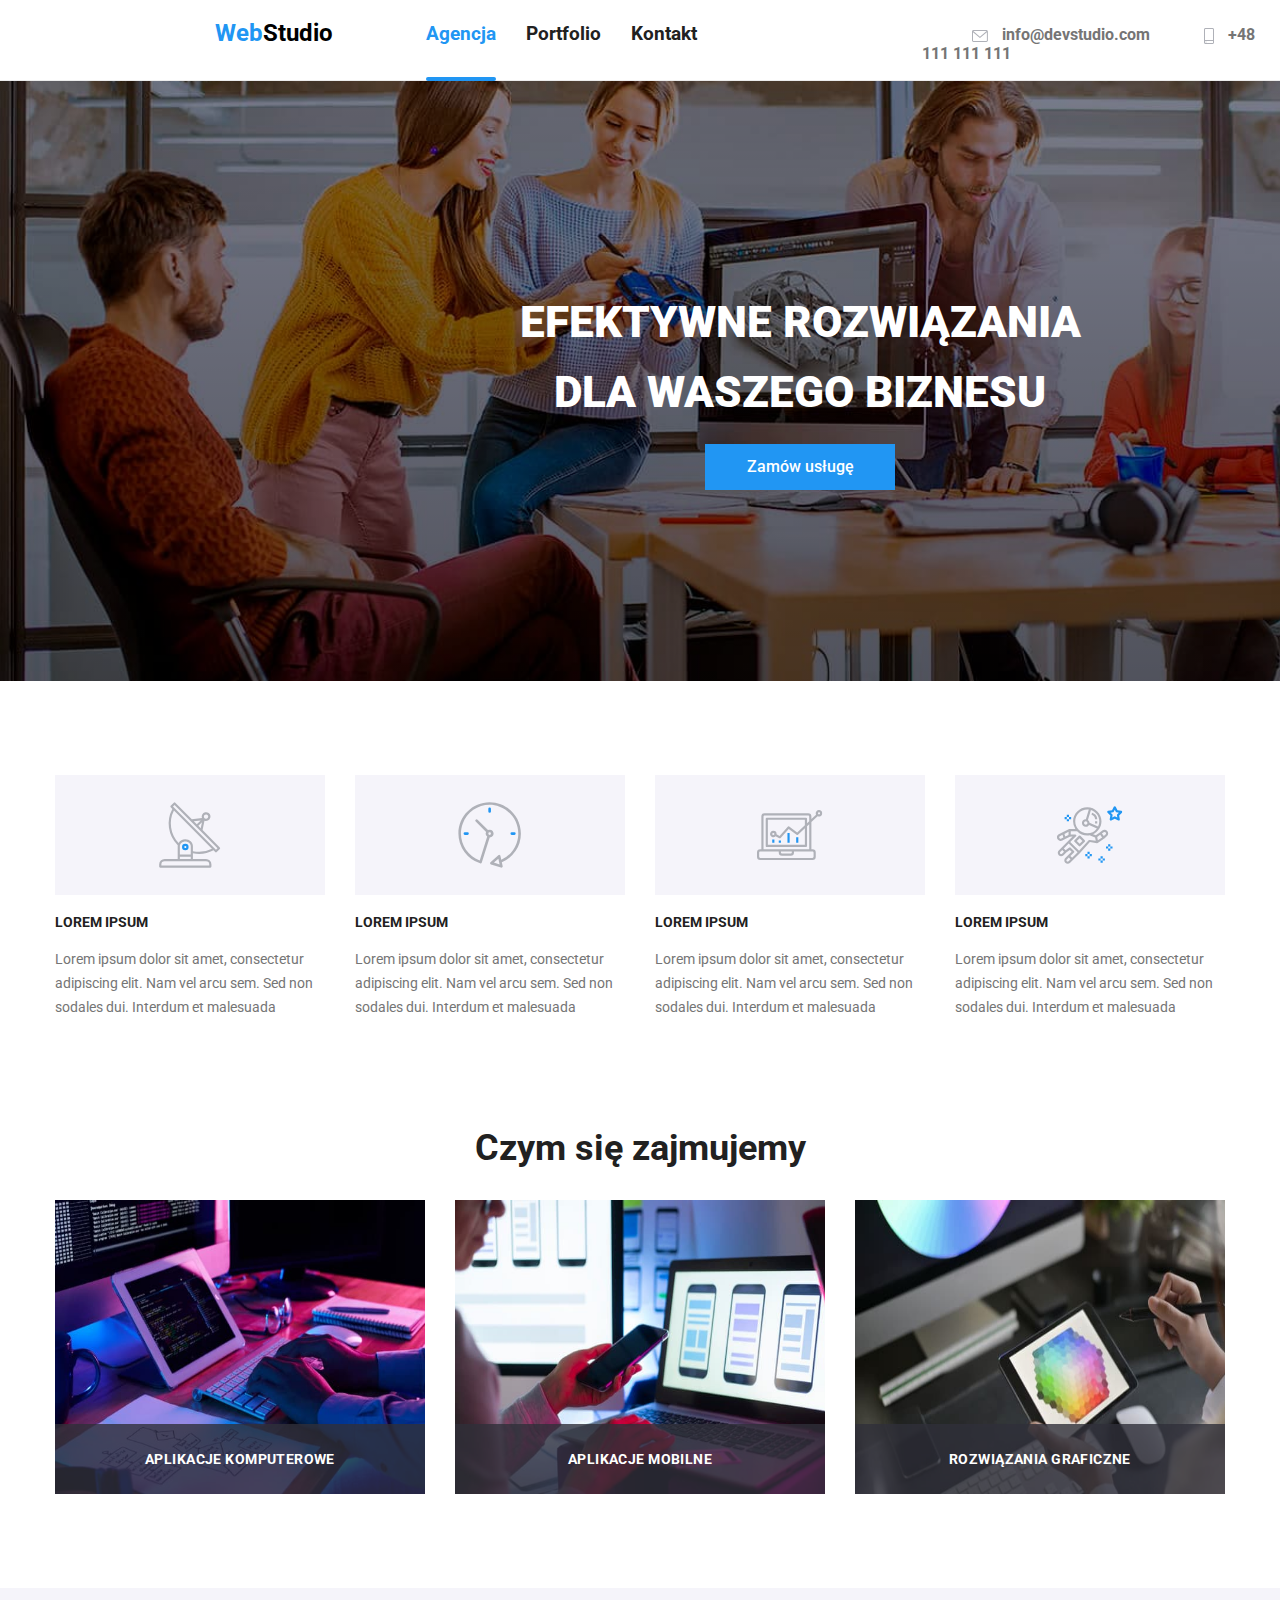
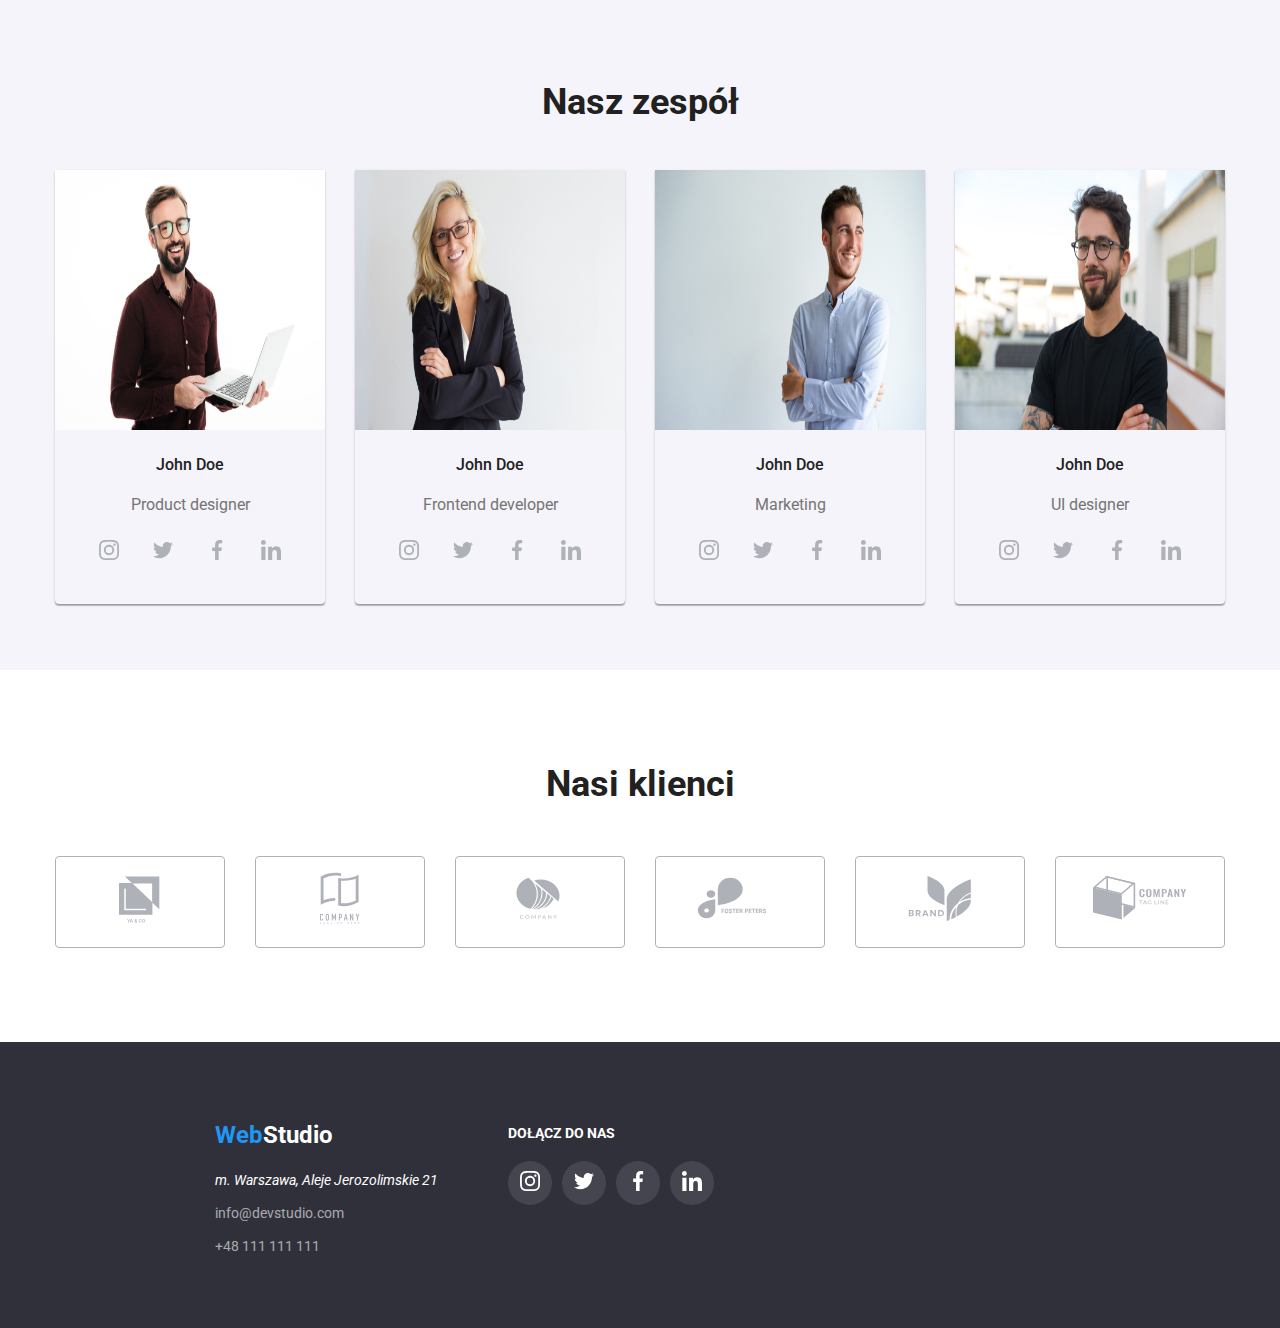
==== index.html @ 9056834f "hw05 upload" ====
<!DOCTYPE html>
<html lang="en">
  <head>
    <meta charset="UTF-8" />
    <meta name="viewport" content="width=device-width, initial-scale=1" />
    <link href="./css/style.css" rel="stylesheet" type="text/css" />
    <title>Zadanie domowe - WebStudio</title>
    <link rel="preconnect" href="https://fonts.googleapis.com" />
    <link rel="preconnect" href="https://fonts.gstatic.com" crossorigin />
    <link
      href="https://fonts.googleapis.com/css2?family=Raleway:wght@700&family=Roboto:wght@400;500;700;900&display=swap"
      rel="stylesheet" />
    <link rel="stylesheet" href="./css/modern-normalize.min.css" />
  </head>
  <body>
    <header class="header-box">
      <div class="header-container">
        <section class="logo">
          <a href="https://roeee2.github.io/goit-markup-hw-05/"
            ><h2>
              <span class="logo-logo">Web</span
              ><span class="logo-studio">Studio</span>
            </h2></a
          >
        </section>
        <nav>
          <section class="nav-spacing">
            <h3>
              <ul>
                <li class="nav-item-active">
                  <a href="./index.html">Agencja</a>
                </li>
                <li class="nav-item">
                  <a href="./portfolio.html">Portfolio</a>
                </li>
                <li class="nav-item">
                  <a href="./contact.html">Kontakt</a>
                </li>
              </ul>
            </h3>
          </section>
        </nav>
        <section class="contact-spacing">
          <h4>
            <a href="mailto:info@devstudio.com">
              <svg class="envelope" width="16px" height="12px">
                <use href="./images/icons.svg#icon-envelope"></use>
              </svg>
              info@devstudio.com</a
            >
            <a href="tel:+48111111111">
              <svg class="close-icon" width="10px" height="16px">
                <use href="./images/icons.svg#icon-smartphone"></use>
              </svg>
              +48 111 111 111</a
            >
          </h4>
        </section>
      </div>
    </header>

    <!-- MAIN-->

    <main>
      <section class="solutions">
        <div class="content">
          <h1>
            <span class="solutions-title">
              <span>EFEKTYWNE ROZWIĄZANIA</span>
              <span>DLA WASZEGO BIZNESU</span>
            </span>
          </h1>
          <button type="button" class="order-service" data-modal-open>
            Zamów usługę
          </button>
          </div>
        </div>
      </section>
      <section>
        <div class="solutions-box">
          <div class="solutions-box-container">
            <div class="solutions-icons">
              <svg width="65.32px" height="70px">
                <use href="./images/icons.svg#icon-antenna"></use>
              </svg>
            </div>
            <h4 class="solutions-example-header">LOREM IPSUM</h4>
            <p class="solutions-example">
              Lorem ipsum dolor sit amet, consectetur adipiscing elit. Nam vel
              arcu sem. Sed non sodales dui. Interdum et malesuada
            </p>
          </div>
          <div class="solutions-box-container">
            <div class="solutions-icons">
              <svg width="65.32px" height="70px">
                <use href="./images/icons.svg#icon-clock"></use>
              </svg>
            </div>
            <h4 class="solutions-example-header">LOREM IPSUM</h4>
            <p class="solutions-example">
              Lorem ipsum dolor sit amet, consectetur adipiscing elit. Nam vel
              arcu sem. Sed non sodales dui. Interdum et malesuada
            </p>
          </div>
          <div class="solutions-box-container">
            <div class="solutions-icons">
              <svg width="65.32px" height="70px">
                <use href="./images/icons.svg#icon-diagram"></use>
              </svg>
            </div>
            <h4 class="solutions-example-header">LOREM IPSUM</h4>
            <p class="solutions-example">
              Lorem ipsum dolor sit amet, consectetur adipiscing elit. Nam vel
              arcu sem. Sed non sodales dui. Interdum et malesuada
            </p>
          </div>
          <div class="solutions-box-container">
            <div class="solutions-icons">
              <svg width="65.32px" height="70px">
                <use href="./images/icons.svg#icon-astronaut"></use>
              </svg>
            </div>
            <h4 class="solutions-example-header">LOREM IPSUM</h4>
            <p class="solutions-example">
              Lorem ipsum dolor sit amet, consectetur adipiscing elit. Nam vel
              arcu sem. Sed non sodales dui. Interdum et malesuada
            </p>
          </div>
        </div>
      </section>
      <section id="whatwedo">
        <div class="whatwedo">
          <div class="whatwedo-header">
            <h2 class="whatwedo-title">Czym się zajmujemy</h2>
          </div>
          <div class="whatwedo-container">
            <div class="whatwedo-item">
              <img
              src="images/whatwedo1.jpg"
              width="370"
              height="294"
              alt="Close up image of a programer working at his desk." />
                <div class="whatwedo-bar">
                <p class="whatwedo-desc">Aplikacje komputerowe</p>
                </div>
            </div>
            <div class="whatwedo-item">
              <img
              src="images/whatwedo2.jpg"
              width="370"
              height="294"
              alt="Web ui designers are developing application/interface for mobile phones." />
                <div class="whatwedo-bar">
                <p class="whatwedo-desc">Aplikacje mobilne</p>
                </div>
            </div>
            <div class="whatwedo-item">
              <img
              src="images/whatwedo3.jpg"
              width="370"
              height="294"
              alt="Creative artist web design with working colour selection graphic tablet." />
                <div class="whatwedo-bar">
                <p class="whatwedo-desc">Rozwiązania graficzne</p>
                </div>
            </div>
          </div>
        </div>
      </section>

      <section id="team">
        <div class="team-header">
          <h2 class="whatwedo-title">Nasz zespół</h2>
        </div>
        <div class="team-container">
          <figure>
            <img
              src="images/ourteam1.jpg"
              width="270"
              height="260"
              alt="Smiling product designer - John Doe." />
            <figcaption>
              <h4 class="team-member-header">John Doe</h4>
              <p class="-member-desc">Product designer</p>
              <div class="team-socials">
                <ul>
                  <li>
                    <a
                      href="https://instagram.com"
                      target="_blank"
                      rel="noopener noreferrer">
                      <svg class="socials-icon" width="20px" height="20px">
                        <use href="./images/icons.svg#icon-instagram"></use>
                      </svg>
                    </a>
                  </li>
                  <li>
                    <a
                      href="https://twitter.com"
                      target="_blank"
                      rel="noopener noreferrer">
                      <svg class="socials-icon" width="20px" height="20px">
                        <use href="./images/icons.svg#icon-twitter"></use>
                      </svg>
                    </a>
                  </li>
                  <li>
                    <a
                      href="https://facebook.com"
                      target="_blank"
                      rel="noopener noreferrer">
                      <svg class="socials-icon" width="20px" height="20px">
                        <use href="./images/icons.svg#icon-facebook"></use>
                      </svg>
                    </a>
                  </li>
                  <li>
                    <a
                      href="https://linkedin.com"
                      target="_blank"
                      rel="noopener noreferrer">
                      <svg class="socials-icon" width="20px" height="20px">
                        <use href="./images/icons.svg#icon-linkedin"></use>
                      </svg>
                    </a>
                  </li>
                </ul>
              </div>
            </figcaption>
          </figure>
          <figure>
            <img
              src="images/ourteam2.jpg"
              width="270"
              height="260"
              alt="Smiling frontend developer - John Doe." />
            <figcaption>
              <h4 class="team-member-header">John Doe</h4>
              <p class="-member-desc">Frontend developer</p>
              <div class="team-socials">
                <ul>
                  <li>
                    <a
                      href="https://instagram.com"
                      target="_blank"
                      rel="noopener noreferrer">
                      <svg class="socials-icon" width="20px" height="20px">
                        <use href="./images/icons.svg#icon-instagram"></use>
                      </svg>
                    </a>
                  </li>
                  <li>
                    <a
                      href="https://twitter.com"
                      target="_blank"
                      rel="noopener noreferrer">
                      <svg class="socials-icon" width="20px" height="20px">
                        <use href="./images/icons.svg#icon-twitter"></use>
                      </svg>
                    </a>
                  </li>
                  <li>
                    <a
                      href="https://facebook.com"
                      target="_blank"
                      rel="noopener noreferrer">
                      <svg class="socials-icon" width="20px" height="20px">
                        <use href="./images/icons.svg#icon-facebook"></use>
                      </svg>
                    </a>
                  </li>
                  <li>
                    <a
                      href="https://linkedin.com"
                      target="_blank"
                      rel="noopener noreferrer">
                      <svg class="socials-icon" width="20px" height="20px">
                        <use href="./images/icons.svg#icon-linkedin"></use>
                      </svg>
                    </a>
                  </li>
                </ul>
              </div>
            </figcaption>
          </figure>
          <figure>
            <img
              src="images/ourteam3.jpg"
              width="270"
              height="260"
              alt="Smiling marketing team member - John Doe." />
            <figcaption>
              <h4 class="team-member-header">John Doe</h4>
              <p class="-member-desc">Marketing</p>
              <div class="team-socials">
                <ul>
                  <li>
                    <a
                      href="https://instagram.com"
                      target="_blank"
                      rel="noopener noreferrer">
                      <svg class="socials-icon" width="20px" height="20px">
                        <use href="./images/icons.svg#icon-instagram"></use>
                      </svg>
                    </a>
                  </li>
                  <li>
                    <a
                      href="https://twitter.com"
                      target="_blank"
                      rel="noopener noreferrer">
                      <svg class="socials-icon" width="20px" height="20px">
                        <use href="./images/icons.svg#icon-twitter"></use>
                      </svg>
                    </a>
                  </li>
                  <li>
                    <a
                      href="https://facebook.com"
                      target="_blank"
                      rel="noopener noreferrer">
                      <svg class="socials-icon" width="20px" height="20px">
                        <use href="./images/icons.svg#icon-facebook"></use>
                      </svg>
                    </a>
                  </li>
                  <li>
                    <a
                      href="https://linkedin.com"
                      target="_blank"
                      rel="noopener noreferrer">
                      <svg class="socials-icon" width="20px" height="20px">
                        <use href="./images/icons.svg#icon-linkedin"></use>
                      </svg>
                    </a>
                  </li>
                </ul>
              </div>
            </figcaption>
          </figure>
          <figure>
            <img
              src="images/ourteam4.jpg"
              width="270"
              height="260"
              alt="Smiling UI designer - John Doe." />
            <figcaption>
              <h4 class="team-member-header">John Doe</h4>
              <p class="-member-desc">UI designer</p>
              <div class="team-socials">
                <ul>
                  <li>
                    <a
                      href="https://instagram.com"
                      target="_blank"
                      rel="noopener noreferrer">
                      <svg class="socials-icon" width="20px" height="20px">
                        <use href="./images/icons.svg#icon-instagram"></use>
                      </svg>
                    </a>
                  </li>
                  <li>
                    <a
                      href="https://twitter.com"
                      target="_blank"
                      rel="noopener noreferrer">
                      <svg class="socials-icon" width="20px" height="20px">
                        <use href="./images/icons.svg#icon-twitter"></use>
                      </svg>
                    </a>
                  </li>
                  <li>
                    <a
                      href="https://facebook.com"
                      target="_blank"
                      rel="noopener noreferrer">
                      <svg class="socials-icon" width="20px" height="20px">
                        <use href="./images/icons.svg#icon-facebook"></use>
                      </svg>
                    </a>
                  </li>
                  <li>
                    <a
                      href="https://linkedin.com"
                      target="_blank"
                      rel="noopener noreferrer">
                      <svg class="socials-icon" width="20px" height="20px">
                        <use href="./images/icons.svg#icon-linkedin"></use>
                      </svg>
                    </a>
                  </li>
                </ul>
              </div>
            </figcaption>
          </figure>
        </div>
      </section>
      <section id="customers">
        <div class="whatwedo">
          <h2 class="whatwedo-title">Nasi klienci</h2>
        </div>
        <div class="customers-icons">
          <ul>
            <li>
              <a
                href="https://google.com"
                target="_blank"
                rel="noopener noreferrer">
                <svg width="106" height="60.04">
                  <use href="./images/icons.svg#icon-customer_logo"></use>
                </svg>
              </a>
            </li>
            <li>
              <a
                href="https://google.com"
                target="_blank"
                rel="noopener noreferrer">
                <svg width="106" height="60.04">
                  <use href="./images/icons.svg#icon-customer_logo2"></use>
                </svg>
              </a>
            </li>
            <li>
              <a
                href="https://google.com"
                target="_blank"
                rel="noopener noreferrer">
                <svg width="106" height="60">
                  <use href="./images/icons.svg#icon-customer_logo3"></use>
                </svg>
              </a>
            </li>
            <li>
              <a
                href="https://google.com"
                target="_blank"
                rel="noopener noreferrer">
                <svg width="106" height="60">
                  <use href="./images/icons.svg#icon-customer_logo4"></use>
                </svg>
              </a>
            </li>
            <li>
              <a
                href="https://google.com"
                target="_blank"
                rel="noopener noreferrer">
                <svg width="106" height="60">
                  <use href="./images/icons.svg#icon-customer_logo5"></use>
                </svg>
              </a>
            </li>
            <li>
              <a
                href="https://google.com"
                target="_blank"
                rel="noopener noreferrer">
                <svg width="106" height="60">
                  <use href="./images/icons.svg#icon-customer_logo6"></use>
                </svg>
              </a>
            </li>
          </ul>
        </div>
      </section>
    </main>

    <!-- FOOTER -->

    <footer class="footer-background">
      <div class="footer-container">
        <section id="contact">
          <div class="footer-logo">
            <a href="https://roeee2.github.io/goit-markup-hw-05/"
              ><h2>
                <span class="logo-logo">Web</span
                ><span class="logo-studio-light">Studio</span>
              </h2></a
            >
          </div>
          <div class="address">
            <address>m. Warszawa, Aleje Jerozolimskie 21</address>
            <ul class="ways-of-contact">
              <li>
                <span class="address-6alpha"
                  ><a href="mailto:info@devstudio.com"
                    >info@devstudio.com</a
                  ></span
                >
              </li>
              <li>
                <span class="address-6alpha"
                  ><a href="tel:+48111111111">+48 111 111 111</a></span
                >
              </li>
            </ul>
          </div>
        </section>
        <section class="footer-socials">
          <h2>DOŁĄCZ DO NAS</h2>
          <ul>
            <li>
              <a
                href="https://instagram.com"
                target="_blank"
                rel="noopener noreferrer">
                <svg class="socials-icon" width="20px" height="20px">
                  <use href="./images/icons.svg#icon-instagram"></use>
                </svg>
              </a>
            </li>
            <li>
              <a
                href="https://twitter.com"
                target="_blank"
                rel="noopener noreferrer">
                <svg class="socials-icon" width="20px" height="20px">
                  <use href="./images/icons.svg#icon-twitter"></use>
                </svg>
              </a>
            </li>
            <li>
              <a
                href="https://facebook.com"
                target="_blank"
                rel="noopener noreferrer">
                <svg class="socials-icon" width="20px" height="20px">
                  <use href="./images/icons.svg#icon-facebook"></use>
                </svg>
              </a>
            </li>
            <li>
              <a
                href="https://linkedin.com"
                target="_blank"
                rel="noopener noreferrer">
                <svg class="socials-icon" width="20px" height="20px">
                  <use href="./images/icons.svg#icon-linkedin"></use>
                </svg>
              </a>
            </li>
          </ul>
        </section>
      </div>
    </footer>
    <div class="backdrop is-hidden" data-modal>
      <div class="modal">
        <button class="modal-close" data-modal-close>
          <svg class="socials-icon" width="11px" height="11px">
            <use href="./images/icons.svg#icon-close"></use>
          </svg>
        </button>
      </div>
    </div>
    <script src="./js/modal.js"></script>
  </body>
</html>
---- css/style.css ----
:root {
  --background-color: #e5e5e5;
  --header-color: #212121;
  --text-color: #757575;
  --h1-background: #2f303a;
  --web-studio-blue: #2196f3;
  --tile: rgba(33, 150, 243, 0.9);
  --black: #000000;
  --white: #ffffff;
  --white6alpha: #ffffff99;
  --button-grey: #f5f4fa;
  --border: #eeeeee;
  --header-border: #ececec;
  --color1: #afb1b8;
  --footer-socials-bg: rgba(255, 255, 255, 0.1);
  --shadow: rgba(0, 0, 0, 0.1);
  --box-shadow: rgba(0, 0, 0, 0.5);
  --modal-shadow: rgba(0, 0, 0, 0.2);
  --modal-shadow2: rgba(0, 0, 0, 0.14);
  --modal-shadow3: rgba(0, 0, 0, 0.12);
  --description-bar: rgba(47, 48, 58, 0.8);
  --transition-properties: transform, opacity, visibility;
  --transition-duration: 250ms;
  --timing-function: cubic-bezier(0.4, 0, 0.2, 1);
}
body {
  font-family: "Roboto", "Arial", "sans-serif";
  color: #212121;
  background-color: var(--white);
  justify-content: center;
  margin: 0 auto;
}
.footer-container {
  width: 1600px;
  margin-inline: auto;
  display: flex;
  flex-direction: row;
}
.header-container {
  display: flex;
  width: 1600px;
  height: 80px;
  margin-inline: auto;
}
.header-box {
  background: var(--white);
  display: flex;
  align-content: center;
  margin: 24 0 0 215;
  border: solid 1px var(--header-border);
  border-width: 0px 0px 1px 0px;
}

a {
  text-decoration: none;
  color: inherit;
}

a:hover,
a:focus {
  color: var(--web-studio-blue);
}

.logo-logo {
  color: var(--web-studio-blue);
  padding-left: 215px;
}
.logo-studio {
  color: var(--black);
}

.logo-studio:hover,
.logo-studio:focus {
  color: var(--black);
  transition: var(--transition-properties) var(--transition-duration)
      var(--timing-function),
    ease-in-out;
}
.nav-spacing {
  display: flex;
  justify-content: space-between;
  padding: 5px 0;
}
.nav-spacing h3 {
  margin-left: 93px;
}
.nav-spacing ul {
  display: flex;
  gap: 30px;
  list-style: none;
  padding: 0;
  margin: 0;
}
.nav-spacing li {
  position: relative;
}
.nav-item {
}
.nav-item-active a {
  color: var(--web-studio-blue);
}
.nav-item-active::after {
  content: "";
  justify-content: center;
  height: 4px;
  width: 100%;
  background-color: var(--web-studio-blue);
  content: "";
  display: flex;
  border-radius: 2px;
  transform: translateY(32px);
}
.nav-spacing li:hover::after,
.nav-spacing li:focus::after {
  content: "";
  justify-content: center;
  height: 4px;
  width: 100%;
  background-color: var(--web-studio-blue);
  content: "";
  display: flex;
  border-radius: 2px;
  transform: translateY(32px);
}

.contact-spacing {
  display: flex;
  justify-content: left;
  padding: 5px 0;
  margin-left: 225px;
}
.contact-spacing svg {
  vertical-align: middle;
  margin-right: 10px;
}
.contact-spacing a {
  margin-left: 50px;
  color: var(--text-color);
}
.contact-spacing a:hover svg,
.contact-spacing a:focus svg {
  --color1: var(--web-studio-blue);
  transition: var(--transition-properties) var(--transition-duration)
      var(--timing-function),
    ease-in-out;
}
.contact-spacing a:hover,
.contact-spacing a:focus {
  color: var(--web-studio-blue);
  --color1: var(var(--web-studio-blue));
  transition: var(--transition-properties) var(--transition-duration)
      var(--timing-function),
    ease-in-out;
}
.solutions {
  color: var(--white);
  background-image: linear-gradient(rgba(0, 0, 0, 0.1), rgba(0, 0, 0, 0.4)),
    url(./../images/header_background.jpg);
  background-size: cover;
  background-position: center;
  height: 600px;
  position: relative;
  display: flex;
  align-items: center;
  justify-content: center;
  margin-inline: auto;
  width: 1600px;
}

.solutions .content {
  text-align: center;
}
.solutions-title {
  font-weight: 900;
  font-size: 44px;
  line-height: 1.363;
  display: flex;
  flex-direction: column;
}
.solutions-title span {
  white-space: nowrap;
}

.solutions-title span:first-child {
  margin-bottom: 10px;
}
.solutions-example-header {
  font-weight: 700;
  font-size: 14px;
  line-height: 1.142;
}
.solutions-example {
  font-weight: 400;
  font-size: 14px;
  line-height: 1.714;
  color: var(--text-color);
}
.solutions-box {
  display: flex;
  flex-wrap: wrap;
  gap: 30px;
  justify-content: center;
  background: var(--white);
  padding-top: 94px;
}
.solutions-box-container {
  width: 270px;
}
.solutions-icons {
  display: flex;
  justify-content: center;
  align-items: center;
  width: 270px;
  height: 120px;
  text-align: center;
  background: var(--button-grey);
}
.whatwedo-title {
  font-weight: 700;
  font-size: 36px;
  line-height: 1.166;
  padding: 64px 0 0px 0;
}

.whatwedo {
  display: flex;
  flex-direction: column;
  align-items: center;
  background: var(--white);
  padding: 0;
  margin: 0;
}

.whatwedo-container {
  display: flex;
  flex-wrap: wrap;
  justify-content: center;
  gap: 30px;
  padding: 0 0 94px 0;
  margin: 0;
}
.whatwedo-header {
  display: flex;
  flex-wrap: wrap;
  justify-content: center;
  padding: 0;
  margin: 0;
}
.whatwedo-item {
  position: relative;
  display: flex;
  align-items: center;
}

.whatwedo-bar {
  position: absolute;
  bottom: 0;
  left: 0;
  width: 100%;
  height: 70px;
  background-color: var(--description-bar);
  display: flex;
  align-items: center;
  justify-content: center;
}

.whatwedo-desc {
  font-weight: 700;
  font-size: 14px;
  line-height: 1.143;
  text-align: center;
  letter-spacing: 0.03em;
  text-transform: uppercase;
  color: var(--white);
}
.team-header {
  display: flex;
  flex-wrap: wrap;
  flex-direction: row;
  justify-content: center;
  text-align: center;
  background: var(--button-grey);
  padding: 0;
  margin: 0;
}
.team-container {
  display: flex;
  flex-wrap: wrap;
  flex-direction: row;
  justify-content: center;
  text-align: center;
  gap: 30px;
  background: var(--button-grey);
  padding: 0px 0 50px 0;
}
.team-container figure {
  margin-right: 0px;
  margin-left: 0px;
  box-shadow: 0px 1px 3px rgba(0, 0, 0, 0.12), 0px 1px 1px rgba(0, 0, 0, 0.14),
    0px 2px 1px rgba(0, 0, 0, 0.2);
  border-radius: 0px 0px 4px 4px;
}
.team-member-header {
  font-weight: 500;
  font-size: 16px;
  line-height: 1.187;
}
.-member-desc {
  color: var(--text-color);
}
.team-socials {
  display: flex;
  flex-direction: row;
  justify-content: center;
  padding-bottom: 30px;
}
.team-socials ul {
  list-style: none;
  display: flex;
  gap: 10px;
  margin: 0;
  padding: 0;
  align-items: center;
}
.team-socials li {
  display: flex;
  justify-content: center;
  align-items: center;
  height: 44px;
  width: 44px;
  border-radius: 50%;
}
.team-socials li:hover,
.team-socials li:focus {
  background-color: var(--web-studio-blue);
  --color1: var(--white);
}
.customers-icons {
  display: flex;
  flex-direction: row;
  justify-content: center;
  padding-bottom: 94px;
  padding-top: 20px;
  list-style-type: none;
}

.customers-icons ul {
  list-style: none;
  display: flex;
  margin: 0;
  padding: 0;
  gap: 30px;
  align-items: center;
}
.customers-icons li:hover,
.customers-icons li:focus {
  border-color: var(--web-studio-blue);
  --color1: var(--web-studio-blue);
}
.customers-icons li {
  display: flex;
  justify-content: center;
  align-items: center;
  width: 170px;
  height: 92px;
  border: solid 1px var(--color1);
  border-radius: 4px;
}
.address {
  font-weight: 400;
  font-size: 14px;
  line-height: 1.714;
  color: var(--white);
  padding-left: 215px;
  padding-bottom: 60px;
  letter-spacing: 3%;
}
.address address {
  margin-bottom: 9px;
}
.address li {
  margin-bottom: 9px;
}
.ways-of-contact {
  list-style-type: none;
  margin: 0;
  padding: 0;
}

.footer-logo {
  padding: 60px 0 0 0;
}
.footer-background {
  background-color: var(--h1-background);
}
.footer-socials {
  display: flex;
  flex-direction: column;
  padding: 72px 0 0 70px;
  align-items: flex-start;
}
.footer-socials h2 {
  font-size: 14px;
  line-height: 16px;
  letter-spacing: 3%;
  color: var(--white);
  margin-bottom: 20px;
}
.footer-socials ul {
  list-style: none;
  display: flex;
  gap: 10px;
  margin: 0;
  padding: 0;
  --color1: var(--white);
}
.footer-socials li {
  display: flex;
  justify-content: center;
  align-items: center;
  height: 44px;
  width: 44px;
  background-color: var(--footer-socials-bg);
  border-radius: 50%;
}
.footer-socials li:hover,
.footer-socials li:focus {
  background-color: var(--web-studio-blue);
  --color1: var(--white);
}
.logo-studio-light {
  color: var(--white);
}
.address-6alpha {
  font-weight: 400;
  font-size: 14px;
  line-height: 1.714;
  color: var(--white6alpha);
}
.portfolio-item-header {
  font-weight: 700;
  font-size: 18px;
  line-height: 2;
}
.portfolio-item-description {
  font-weight: 400;
  font-size: 16px;
  line-height: 1.875;
}
.portfolio-types {
  font-weight: 500;
  font-size: 16px;
  line-height: 1.625;
  color: var(--header-color);
  background: var(--button-grey);
  border: none;
  text-decoration: none;
  display: inline-block;
  padding: 6px 22px;
}
.portfolio-types-box {
  display: flex;
  gap: 8px;
  list-style-type: none;
  margin: 0;
  padding: 100px 0 56px 0;
  background: var(--white);
  justify-content: center;
}
.portfolio-types:hover,
.portfolio-types:focus,
.portfolio-types:hover a,
.portfolio-types:focus a {
  color: var(--white);
  box-shadow: var(--shadow);
  transition: var(--transition-properties) var(--transition-duration)
      var(--timing-function),
    ease-in-out;
  box-shadow: inset 0 0 5x var(--black);
  text-shadow: 1px 1px 1px var(--black);
  background-color: var(--web-studio-blue);
}
.portfolio-gallery li:hover,
.portfolio-gallery li:focus {
  box-shadow: 1px 4px 6px rgba(0, 0, 0, 0.16), 0px 4px 4px rgba(0, 0, 0, 0.06),
    0px 1px 1px rgba(0, 0, 0, 0.12);
  transition: var(--transition-properties) var(--transition-duration)
      var(--timing-function),
    ease-in-out;
}
.gallery-box {
  display: flex;
  flex-wrap: wrap;
  justify-content: center;
  background: var(--white);
  padding: 0 0 94px 0;
  box-sizing: border-box;
}

.portfolio-gallery {
  gap: 30px;
  margin: 0;
  padding: 0;
  display: flex;
  flex-wrap: wrap;
  justify-content: flex-start;
  width: 1170px;
  box-sizing: border-box;
  list-style-type: none;
  box-sizing: border-box;
}

.portfolio-gallery li {
  width: calc(33.33% - 30px);
  margin: 0 0 30px 0;
  padding: 0;
}
.portfolio-gallery li:hover .portfolio-overlay,
.portfolio-gallery li:focus .portfolio-overlay {
  transform: translateY(0);
  transition: var(--transition-properties) var(--transition-duration)
      var(--timing-function),
    ease-in-out;
}
.gallery-box figure {
  position: relative;
  display: flex;
  flex-direction: column;
  margin: 0;
  padding: 0;
}

.gallery-box figure img {
  width: 100%;
}
.gallery-box figcaption {
  position: relative;
  box-sizing: border-box;
  z-index: 3;
  border: solid 1px var(--border);
  border-width: 0px 1px 1px 1px;
  width: 100%;
  padding-left: 24px;
}
.portfolio-overlay {
  position: absolute;
  box-sizing: border-box;
  z-index: 2;
  bottom: 0;
  left: 0;
  height: 0;
  inset: 0;
  width: 370px;
  height: 394px;
  background-color: var(--tile);
  transform: translateY(101%);
  transition: var(--transition-properties) var(--transition-duration)
      var(--timing-function),
    ease-in-out;
  padding: 49px 45px 49px 24px;
}
.tile {
  position: relative;
  overflow: hidden;
  box-sizing: border-box;
  font-weight: 400;
  font-size: 18px;
  line-height: 1.55;
  letter-spacing: 0.03em;
  color: var(--white);
}

.order-service {
  font-weight: 500;
  font-size: 16px;
  line-height: 1.625;
  color: var(--white);
  cursor: pointer;
  background: var(--web-studio-blue);
  border: none;
  text-decoration: none;
  display: inline-block;
  padding: 10px 41px 10px 42px;
  box-shadow: 0px 4px 4px 0px var(var(--box-shadow));
}
.order-service:hover,
.order-service:focus {
  color: var(--white);
  box-shadow: var(--shadow);
  transition: var(--transition-properties) var(--transition-duration)
    var(--timing-function) ease-in-out;
  box-shadow: inset 0 0 5x var(--black);
  text-shadow: 1px 1px 1px var(--black);
  box-shadow: 0px 4px 4px 0px var(var(--box-shadow));
}
.modal {
  position: fixed;
  top: 50%;
  left: 50%;
  transform: translate(-50%, -50%);
  display: flex;
  align-items: center;
  justify-content: center;
  width: 528px;
  height: 581px;
  border-top-left-radius: 4px;
  border-top-right-radius: 4px;
  border-bottom-right-radius: 4px;
  border-bottom-left-radius: 4px;
  background-color: #ffffff;
  box-shadow: 0px 2px 1px 1px var(--modal-shadow);
}
.modal-close {
  box-sizing: border-box;
  position: absolute;
  display: flex;
  top: 10px;
  right: 10px;
  width: 30px;
  height: 30px;
  background: #ffffff;
  border: 1px solid var(--shadow);
  border-radius: 50%;
  align-items: center;
  justify-content: center;
}
.modal-close:hover,
.modal-close:focus {
  border: 1px solid var(--modal-shadow);
  box-shadow: 0px 2px 1px 1px var(--shadow);
  transition: var(--transition-properties) var(--transition-duration)
      var(--timing-function),
    ease-in-out;
}
.backdrop {
  background-color: var(--modal-shadow);
  position: fixed;
  left: 0;
  right: 0;
  top: 0;
  bottom: 0;
  z-index: 1;
  transition: var(--transition-properties) var(--transition-duration)
      var(--timing-function),
    ease-in-out;
}
.is-hidden {
  pointer-events: none;
  visibility: hidden;
  opacity: 0;
}
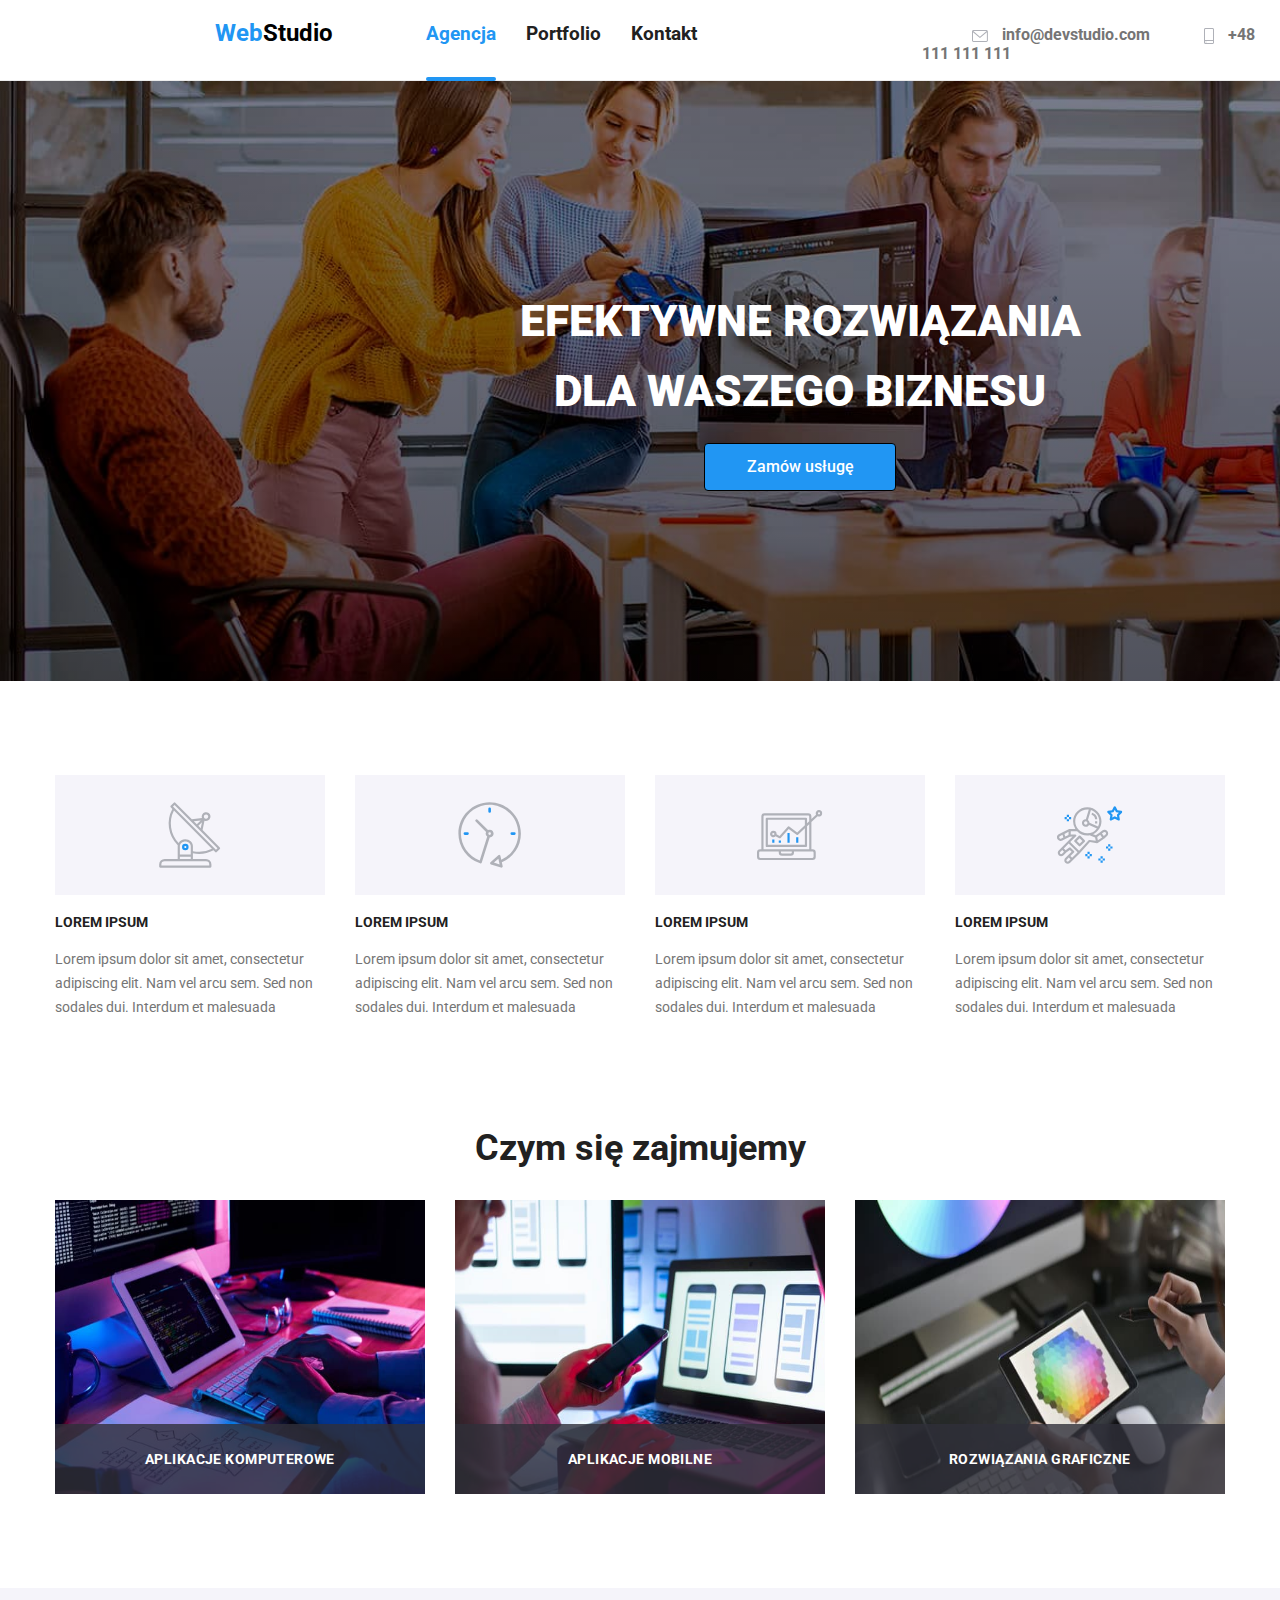
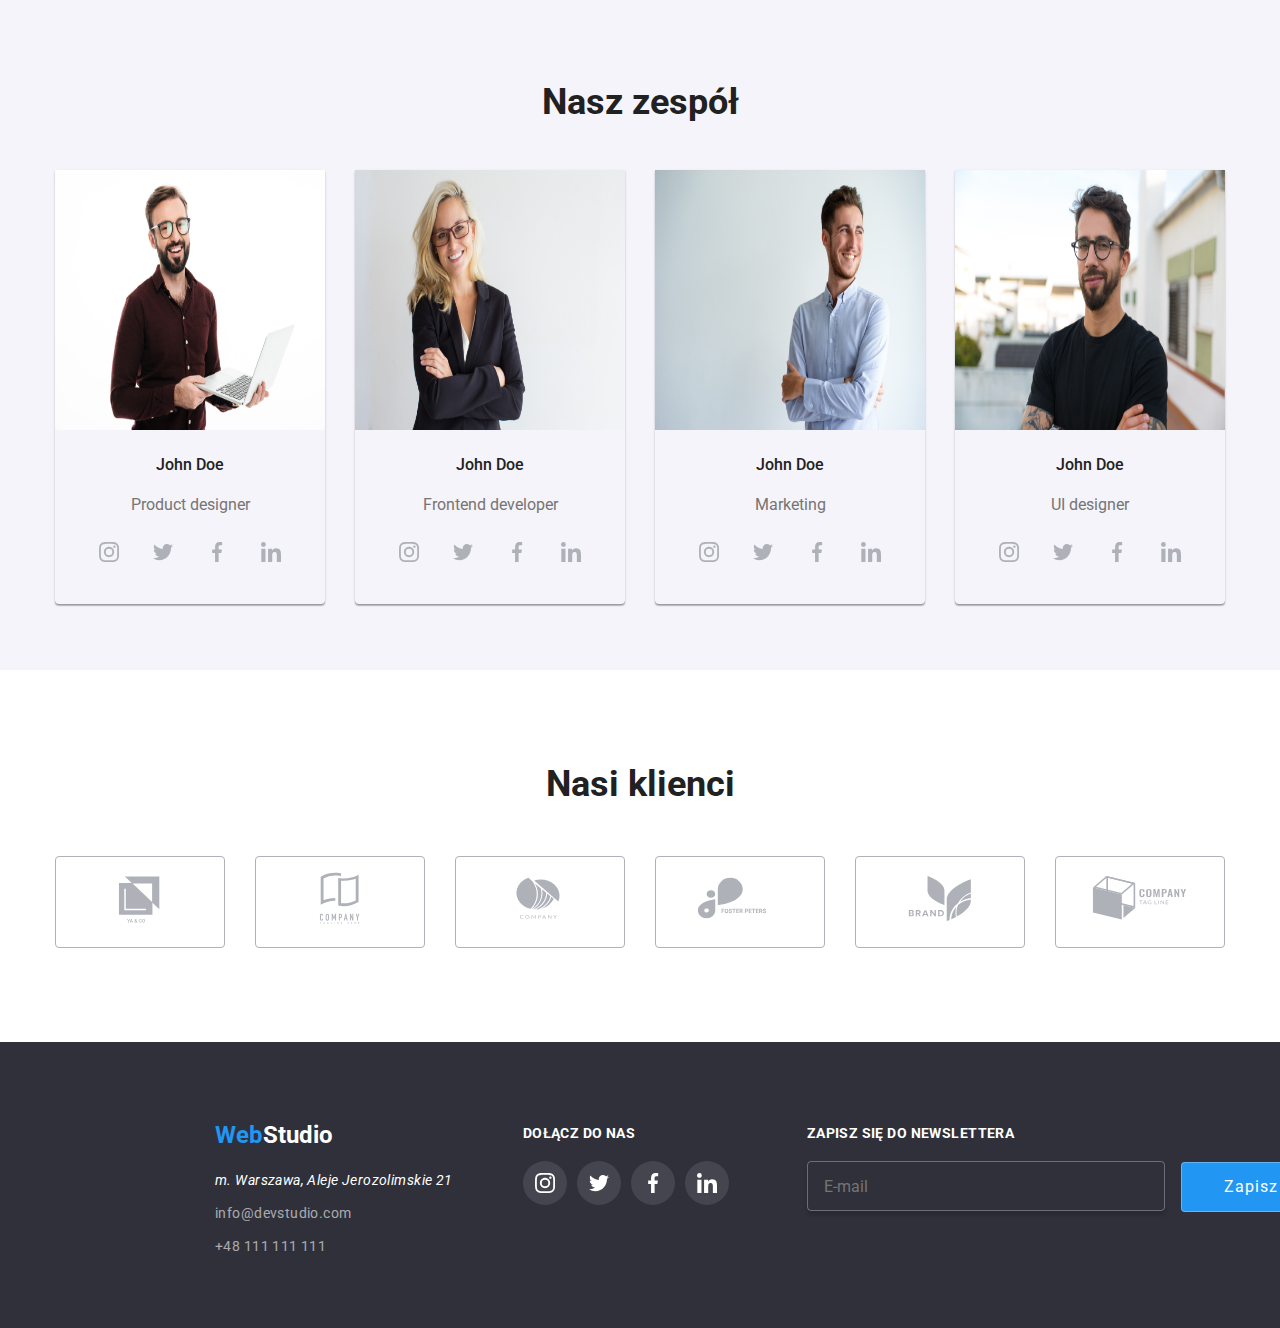
==== commit c8c9524e: "form started and everything else done" ====
--- a/index.html
+++ b/index.html
@@ -498,7 +498,7 @@
           </div>
         </section>
         <section class="footer-socials">
-          <h2>DOŁĄCZ DO NAS</h2>
+          <h2>Dołącz do Nas</h2>
           <ul>
             <li>
               <a
@@ -539,6 +539,26 @@
                   <use href="./images/icons.svg#icon-linkedin"></use>
                 </svg>
               </a>
+            </li>
+          </ul>
+        </section>
+        <section>         
+          <ul class="newsletter">
+            <li>
+              <h2>Zapisz się do newslettera</h2>  
+            </li>
+            <li>
+              <form name="signup" autocomplete="on" novalidate>
+                <label>
+                  <input type="email" name="email" class="newsletter-box" placeholder="E-mail"/>
+                </label>
+                <button type="submit" class="subscribe-button">
+                  Zapisz się
+                  <svg class="send-icon" width="24px" height="24px">
+                  <use href="./images/icons.svg#icon-send"></use>
+                  </svg>
+                </button>
+              </form>
             </li>
           </ul>
         </section>
@@ -551,6 +571,55 @@
             <use href="./images/icons.svg#icon-close"></use>
           </svg>
         </button>
+
+        <div class="contact-form">
+          <h2>Zostaw swoje dane w formularzu poniżej</h2>
+          <form name="contact-form" autocomplete="on" novalidate>
+            <label>
+              <h3>Imię</h3>
+              <div class="contact-field">
+                <input type="text" name="contact-name" class="contact-form-box" />
+                <svg width="18px" height="18px">
+                  <use href="./images/icons.svg#icon-person-black"></use>
+                </svg>
+              </div>
+            </label>
+            <label>
+              <h3>Telefon</h3>
+              <div class="contact-field">
+                <input type="number" name="contact-phone" class="contact-form-box" />
+                <svg width="18px" height="18px">
+                  <use href="./images/icons.svg#icon-phone-black"></use>
+                </svg>
+              </div>
+            </label>
+            <label>
+              <h3>Email</h3>
+              <div class="contact-field">
+                <input type="email" name="contact-email" class="contact-form-box" />
+                <svg width="18px" height="18px">
+                  <use href="./images/icons.svg#icon-email-black"></use>
+                </svg>
+              </div>
+            </label>
+            <label>
+              <h3>Komentarz</h3>
+              <div class="contact-field">
+                <textarea class="contact-form-comment" name="comment" rows="6" placeholder="Wprowadź tekst">
+                </textarea>
+              </div>
+            </label>
+            <label>
+              <div class="checkbox">
+                <input type="checkbox" name="contact-checkbox" class="contact-checkbox" />
+                <svg width="16px" height="15px">
+                  <use href="./images/icons.svg#icon-checkbox"></use>
+                </svg>
+              </div>
+            </label>
+          </form>
+        </div>
+
       </div>
     </div>
     <script src="./js/modal.js"></script>
--- a/css/style.css
+++ b/css/style.css
@@ -14,14 +14,14 @@
   --color1: #afb1b8;
   --footer-socials-bg: rgba(255, 255, 255, 0.1);
   --shadow: rgba(0, 0, 0, 0.1);
+  --modal-shadow3: rgba(0, 0, 0, 0.12);
+  --modal-shadow2: rgba(0, 0, 0, 0.14);
+  --modal-shadow: rgba(0, 0, 0, 0.2);
+  --bg-shadow: rgba(0, 0, 0, 0.4);
   --box-shadow: rgba(0, 0, 0, 0.5);
-  --modal-shadow: rgba(0, 0, 0, 0.2);
-  --modal-shadow2: rgba(0, 0, 0, 0.14);
-  --modal-shadow3: rgba(0, 0, 0, 0.12);
   --description-bar: rgba(47, 48, 58, 0.8);
-  --transition-properties: transform, opacity, visibility;
-  --transition-duration: 250ms;
-  --timing-function: cubic-bezier(0.4, 0, 0.2, 1);
+  --sub-button-border: rgba(255, 255, 255, 0.3);
+  --form-border: #21212133;
 }
 body {
   font-family: "Roboto", "Arial", "sans-serif";
@@ -59,6 +59,9 @@
 a:hover,
 a:focus {
   color: var(--web-studio-blue);
+  transition-property: transform, opacity, visibility;
+  transition-duration: 250ms;
+  transition-timing-function: cubic-bezier(0.4, 0, 0.2, 1), ease-in-out;
 }
 
 .logo-logo {
@@ -72,9 +75,9 @@
 .logo-studio:hover,
 .logo-studio:focus {
   color: var(--black);
-  transition: var(--transition-properties) var(--transition-duration)
-      var(--timing-function),
-    ease-in-out;
+  transition-property: transform, opacity, visibility;
+  transition-duration: 250ms;
+  transition-timing-function: cubic-bezier(0.4, 0, 0.2, 1), ease-in-out;
 }
 .nav-spacing {
   display: flex;
@@ -121,6 +124,9 @@
   display: flex;
   border-radius: 2px;
   transform: translateY(32px);
+  transition-property: transform, opacity, visibility;
+  transition-duration: 250ms;
+  transition-timing-function: cubic-bezier(0.4, 0, 0.2, 1), ease-in-out;
 }
 
 .contact-spacing {
@@ -140,21 +146,21 @@
 .contact-spacing a:hover svg,
 .contact-spacing a:focus svg {
   --color1: var(--web-studio-blue);
-  transition: var(--transition-properties) var(--transition-duration)
-      var(--timing-function),
-    ease-in-out;
+  transition-property: transform, opacity, visibility;
+  transition-duration: 250ms;
+  transition-timing-function: cubic-bezier(0.4, 0, 0.2, 1), ease-in-out;
 }
 .contact-spacing a:hover,
 .contact-spacing a:focus {
   color: var(--web-studio-blue);
   --color1: var(var(--web-studio-blue));
-  transition: var(--transition-properties) var(--transition-duration)
-      var(--timing-function),
-    ease-in-out;
+  transition-property: transform, opacity, visibility;
+  transition-duration: 250ms;
+  transition-timing-function: cubic-bezier(0.4, 0, 0.2, 1), ease-in-out;
 }
 .solutions {
   color: var(--white);
-  background-image: linear-gradient(rgba(0, 0, 0, 0.1), rgba(0, 0, 0, 0.4)),
+  background-image: linear-gradient(var(--shadow), var(--bg-shadow)),
     url(./../images/header_background.jpg);
   background-size: cover;
   background-position: center;
@@ -329,11 +335,24 @@
   height: 44px;
   width: 44px;
   border-radius: 50%;
+  position: relative;
 }
 .team-socials li:hover,
 .team-socials li:focus {
   background-color: var(--web-studio-blue);
   --color1: var(--white);
+  transition-property: transform, opacity, visibility;
+  transition-duration: 250ms;
+  transition-timing-function: cubic-bezier(0.4, 0, 0.2, 1), ease-in-out;
+}
+.team-socials li a {
+  display: flex;
+  justify-content: center;
+  align-items: center;
+  position: absolute;
+  top: 50%;
+  left: 50%;
+  transform: translate(-50%, -50%);
 }
 .customers-icons {
   display: flex;
@@ -356,6 +375,9 @@
 .customers-icons li:focus {
   border-color: var(--web-studio-blue);
   --color1: var(--web-studio-blue);
+  transition-property: transform, opacity, visibility;
+  transition-duration: 250ms;
+  transition-timing-function: cubic-bezier(0.4, 0, 0.2, 1), ease-in-out;
 }
 .customers-icons li {
   display: flex;
@@ -373,7 +395,7 @@
   color: var(--white);
   padding-left: 215px;
   padding-bottom: 60px;
-  letter-spacing: 3%;
+  letter-spacing: 0.03em;
 }
 .address address {
   margin-bottom: 9px;
@@ -398,11 +420,12 @@
   flex-direction: column;
   padding: 72px 0 0 70px;
   align-items: flex-start;
+  text-transform: uppercase;
 }
 .footer-socials h2 {
   font-size: 14px;
   line-height: 16px;
-  letter-spacing: 3%;
+  letter-spacing: 0.42px;
   color: var(--white);
   margin-bottom: 20px;
 }
@@ -415,18 +438,32 @@
   --color1: var(--white);
 }
 .footer-socials li {
-  display: flex;
-  justify-content: center;
-  align-items: center;
+  position: relative;
+  display: flex;
+  justify-content: center;
+  align-items: center;
+  box-sizing: border-box;
   height: 44px;
   width: 44px;
   background-color: var(--footer-socials-bg);
   border-radius: 50%;
 }
+.footer-socials li a {
+  display: flex;
+  justify-content: center;
+  align-items: center;
+  position: absolute;
+  top: 50%;
+  left: 50%;
+  transform: translate(-50%, -50%);
+}
 .footer-socials li:hover,
 .footer-socials li:focus {
   background-color: var(--web-studio-blue);
   --color1: var(--white);
+  transition-property: transform, opacity, visibility;
+  transition-duration: 250ms;
+  transition-timing-function: cubic-bezier(0.4, 0, 0.2, 1), ease-in-out;
 }
 .logo-studio-light {
   color: var(--white);
@@ -436,6 +473,61 @@
   font-size: 14px;
   line-height: 1.714;
   color: var(--white6alpha);
+}
+.newsletter {
+  position: relative;
+  list-style: none;
+  display: flex;
+  flex-direction: column;
+  padding: 72px 0 0 78px;
+  margin: 0;
+  align-items: flex-start;
+  text-transform: uppercase;
+  --color1: var(--white);
+}
+.newsletter h2 {
+  font-size: 14px;
+  line-height: 16px;
+  letter-spacing: 0.42px;
+  color: var(--white);
+  margin-bottom: 20px;
+}
+.newsletter-box {
+  border-radius: 4px;
+  box-sizing: border-box;
+  border: 1px solid rgba(255, 255, 255, 0.3);
+  background: var(--h1);
+  box-shadow: 0px 4px 4px 0px rgba(0, 0, 0, 0.15);
+  width: 358px;
+  height: 50px;
+  flex-shrink: 0;
+  padding: 0 0 0 16px;
+  margin-right: 12px;
+}
+
+.subscribe-button {
+  border: 1px solid var(--sub-button-border);
+  border-radius: 4px;
+  box-sizing: border-box;
+  background: var(--web-studio-blue);
+  box-shadow: var(--modal-shadow2);
+  width: 200px;
+  height: 50px;
+  flex-shrink: 0;
+  color: var(--white);
+  font-size: 16px;
+  font-family: Roboto;
+  line-height: 1.875;
+  letter-spacing: 0.96px;
+  position: relative;
+  text-align: start;
+  padding-left: 42px;
+}
+.subscribe-button .send-icon {
+  position: absolute;
+  top: 13px;
+  right: 28px;
+  left: 148px;
 }
 .portfolio-item-header {
   font-weight: 700;
@@ -473,9 +565,9 @@
 .portfolio-types:focus a {
   color: var(--white);
   box-shadow: var(--shadow);
-  transition: var(--transition-properties) var(--transition-duration)
-      var(--timing-function),
-    ease-in-out;
+  transition-property: transform, opacity, visibility;
+  transition-duration: 250ms;
+  transition-timing-function: cubic-bezier(0.4, 0, 0.2, 1), ease-in-out;
   box-shadow: inset 0 0 5x var(--black);
   text-shadow: 1px 1px 1px var(--black);
   background-color: var(--web-studio-blue);
@@ -484,9 +576,9 @@
 .portfolio-gallery li:focus {
   box-shadow: 1px 4px 6px rgba(0, 0, 0, 0.16), 0px 4px 4px rgba(0, 0, 0, 0.06),
     0px 1px 1px rgba(0, 0, 0, 0.12);
-  transition: var(--transition-properties) var(--transition-duration)
-      var(--timing-function),
-    ease-in-out;
+  transition-property: transform, opacity, visibility;
+  transition-duration: 250ms;
+  transition-timing-function: cubic-bezier(0.4, 0, 0.2, 1), ease-in-out;
 }
 .gallery-box {
   display: flex;
@@ -518,9 +610,9 @@
 .portfolio-gallery li:hover .portfolio-overlay,
 .portfolio-gallery li:focus .portfolio-overlay {
   transform: translateY(0);
-  transition: var(--transition-properties) var(--transition-duration)
-      var(--timing-function),
-    ease-in-out;
+  transition-property: transform, opacity, visibility;
+  transition-duration: 250ms;
+  transition-timing-function: cubic-bezier(0.4, 0, 0.2, 1), ease-in-out;
 }
 .gallery-box figure {
   position: relative;
@@ -554,9 +646,9 @@
   height: 394px;
   background-color: var(--tile);
   transform: translateY(101%);
-  transition: var(--transition-properties) var(--transition-duration)
-      var(--timing-function),
-    ease-in-out;
+  transition-property: transform, opacity, visibility;
+  transition-duration: 250ms;
+  transition-timing-function: cubic-bezier(0.4, 0, 0.2, 1), ease-in-out;
   padding: 49px 45px 49px 24px;
 }
 .tile {
@@ -577,18 +669,20 @@
   color: var(--white);
   cursor: pointer;
   background: var(--web-studio-blue);
-  border: none;
   text-decoration: none;
   display: inline-block;
   padding: 10px 41px 10px 42px;
   box-shadow: 0px 4px 4px 0px var(var(--box-shadow));
+  border: 1px solid var(--black);
+  border-radius: 4px;
 }
 .order-service:hover,
 .order-service:focus {
   color: var(--white);
   box-shadow: var(--shadow);
-  transition: var(--transition-properties) var(--transition-duration)
-    var(--timing-function) ease-in-out;
+  transition-property: transform, opacity, visibility;
+  transition-duration: 250ms;
+  transition-timing-function: cubic-bezier(0.4, 0, 0.2, 1), ease-in-out;
   box-shadow: inset 0 0 5x var(--black);
   text-shadow: 1px 1px 1px var(--black);
   box-shadow: 0px 4px 4px 0px var(var(--box-shadow));
@@ -628,9 +722,9 @@
 .modal-close:focus {
   border: 1px solid var(--modal-shadow);
   box-shadow: 0px 2px 1px 1px var(--shadow);
-  transition: var(--transition-properties) var(--transition-duration)
-      var(--timing-function),
-    ease-in-out;
+  transition-property: transform, opacity, visibility;
+  transition-duration: 250ms;
+  transition-timing-function: cubic-bezier(0.4, 0, 0.2, 1), ease-in-out;
 }
 .backdrop {
   background-color: var(--modal-shadow);
@@ -640,12 +734,92 @@
   top: 0;
   bottom: 0;
   z-index: 1;
-  transition: var(--transition-properties) var(--transition-duration)
-      var(--timing-function),
-    ease-in-out;
+  transition-property: transform, opacity, visibility;
+  transition-duration: 250ms;
+  transition-timing-function: cubic-bezier(0.4, 0, 0.2, 1), ease-in-out;
 }
 .is-hidden {
   pointer-events: none;
   visibility: hidden;
   opacity: 0;
 }
+.contact-form {
+  display: flex;
+  flex-direction: column;
+  flex-shrink: 0;
+  justify-content: center;
+}
+
+.contact-form h3 {
+  font-size: 12px;
+  letter-spacing: 0.12px;
+  color: var(--text-color);
+}
+
+.contact-form-box {
+  width: 448px;
+  height: 40px;
+  flex-shrink: 0;
+  border-radius: 4px;
+  border: 1px solid var(--form-border);
+  padding-left: 36px;
+  position: relative;
+  outline: none;
+}
+.contact-form-comment {
+  width: 448px;
+  height: 120px;
+  flex-shrink: 0;
+  border-radius: 4px;
+  border: 1px solid var(--form-border);
+  padding-left: 16px;
+  padding-top: 12px;
+  position: relative;
+  text-align: start;
+  resize: none;
+  outline: none;
+}
+
+.contact-form-box:hover,
+.contact-form-box:focus {
+  border: 1px solid var(--web-studio-blue);
+}
+.contact-form-comment:hover,
+.contact-form-comment:focus {
+  border: 1px solid var(--web-studio-blue);
+}
+
+.contact-field {
+  position: relative;
+  display: inline-block;
+}
+
+.contact-field svg {
+  position: absolute;
+  top: 11px;
+  left: 12px;
+  fill: var(--header-color);
+}
+
+.contact-field svg:hover,
+.contact-field svg:focus {
+  fill: var(--web-studio-blue);
+}
+
+.checkbox-checked-svg {
+  fill: #fff;
+  background-color: #2196f3;
+  width: 16px;
+  height: 17px;
+  border-radius: 4px;
+  position: relative;
+  left: 54px;
+  bottom: 19px;
+  visibility: hidden;
+}
+.contact-checkbox:checked ~ .checkbox-checked-svg {
+  visibility: visible;
+}
+.contact-checkbox:checked + .checkbox-square-svg {
+  visibility: hidden;
+}
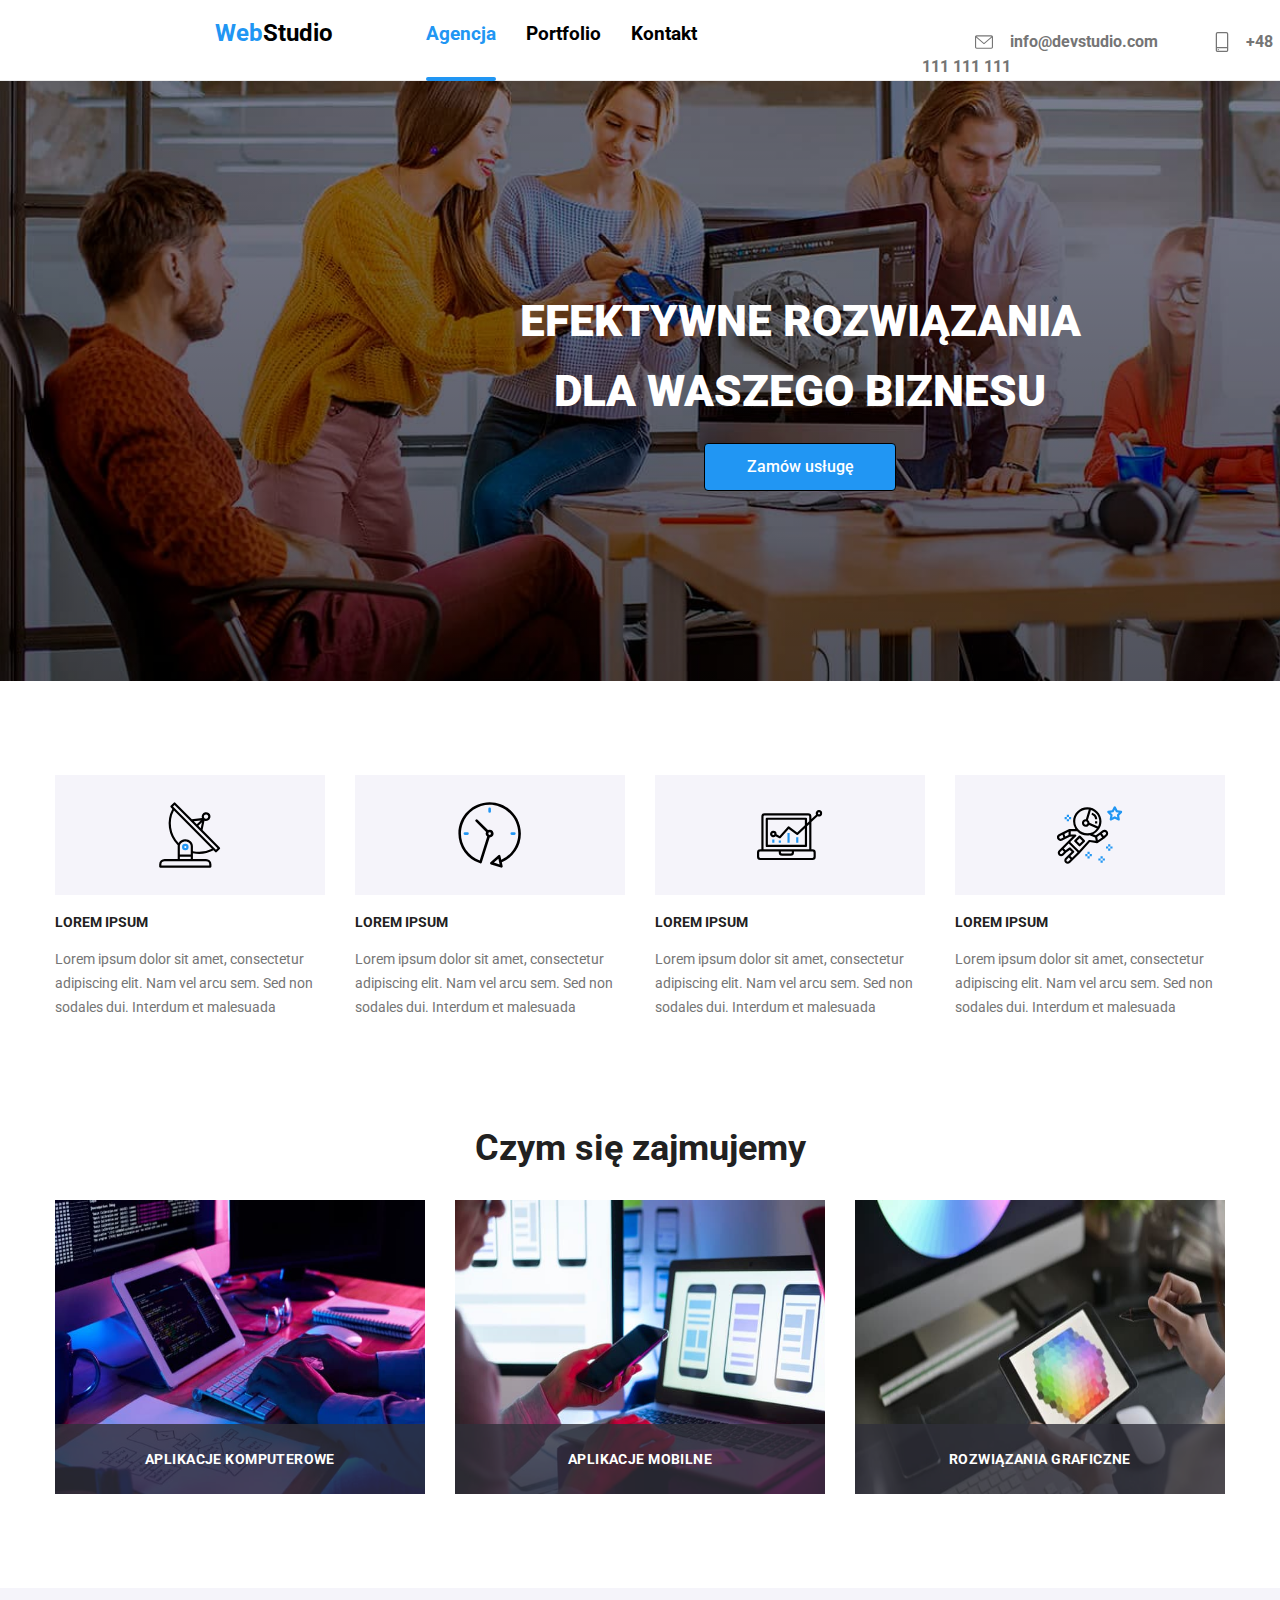
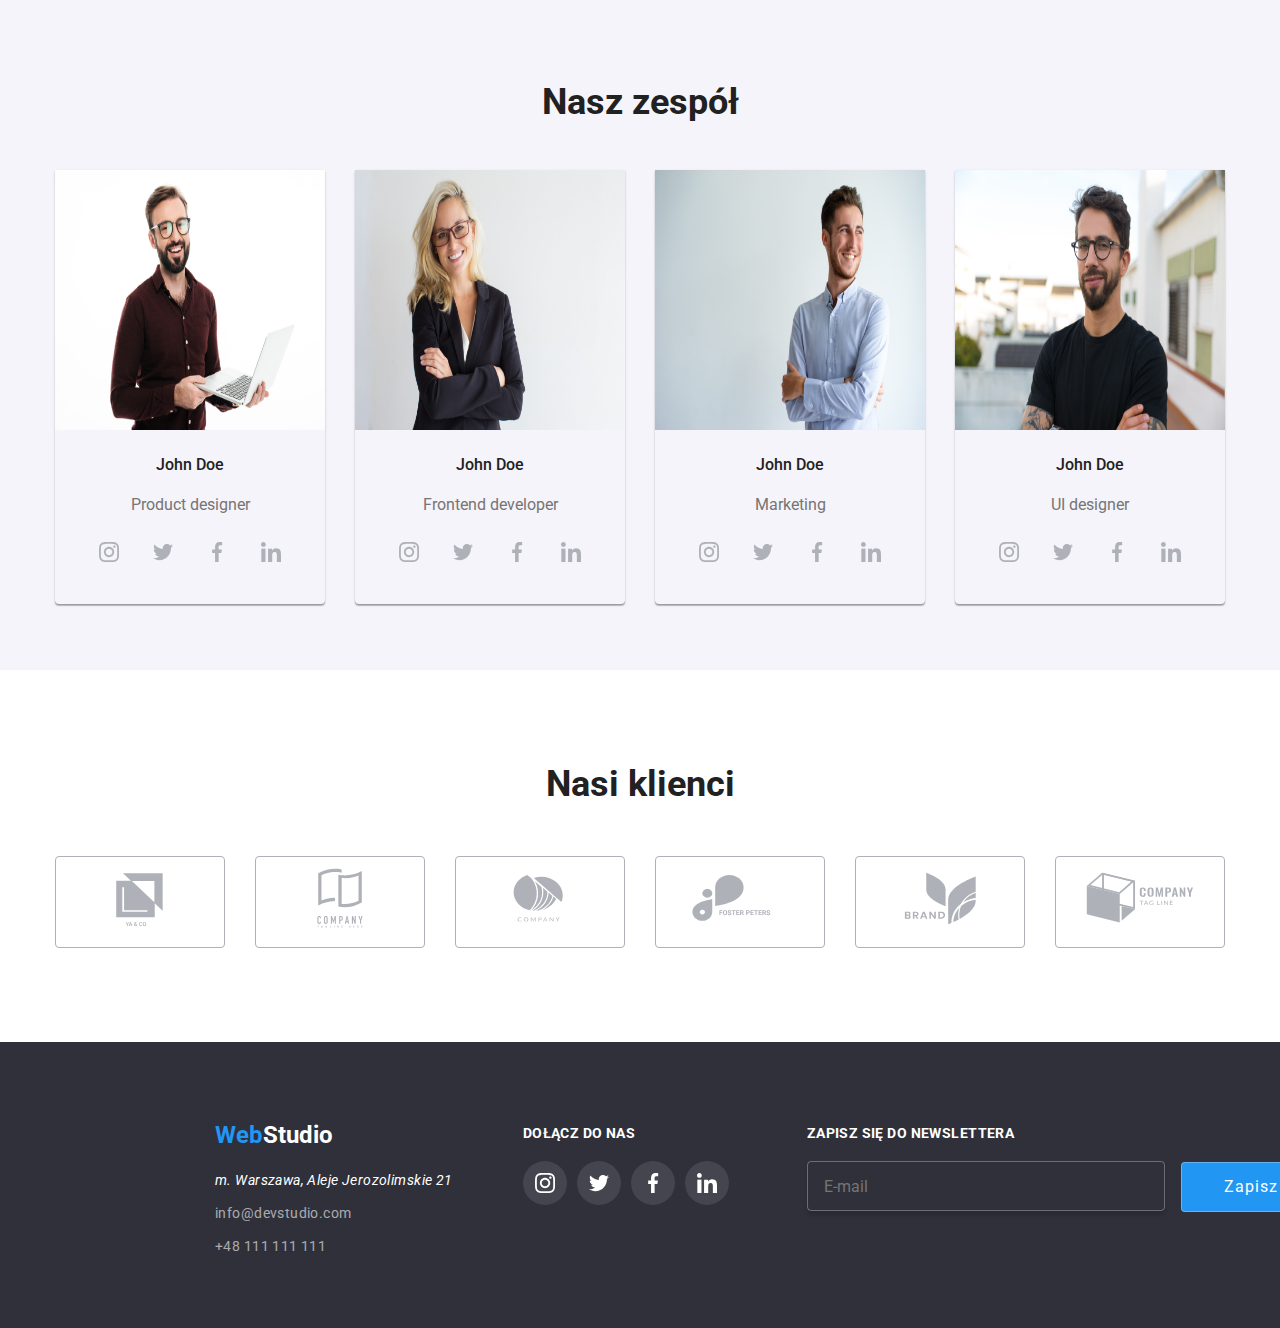
==== commit b36c2e0c: "transition issue fixed, icons re-done" ====
--- a/index.html
+++ b/index.html
@@ -16,7 +16,7 @@
     <header class="header-box">
       <div class="header-container">
         <section class="logo">
-          <a href="https://roeee2.github.io/goit-markup-hw-05/"
+          <a href="https://roeee2.github.io/goit-markup-hw-06/"
             ><h2>
               <span class="logo-logo">Web</span
               ><span class="logo-studio">Studio</span>
@@ -43,13 +43,13 @@
         <section class="contact-spacing">
           <h4>
             <a href="mailto:info@devstudio.com">
-              <svg class="envelope" width="16px" height="12px">
+              <svg class="envelope" width="24px" height="18px">
                 <use href="./images/icons.svg#icon-envelope"></use>
               </svg>
               info@devstudio.com</a
             >
             <a href="tel:+48111111111">
-              <svg class="close-icon" width="10px" height="16px">
+              <svg class="smartphone" width="20px" height="32px">
                 <use href="./images/icons.svg#icon-smartphone"></use>
               </svg>
               +48 111 111 111</a
@@ -406,18 +406,25 @@
                 href="https://google.com"
                 target="_blank"
                 rel="noopener noreferrer">
-                <svg width="106" height="60.04">
+                <svg width="212" height="120.08">
                   <use href="./images/icons.svg#icon-customer_logo"></use>
                 </svg>
               </a>
             </li>
             <li>
+              <a href="https://google.com" target="_blank" rel="noopener noreferrer">
+                <svg width="212" height="120.08">
+                  <use href="./images/icons.svg#icon-customer_logo2"></use>
+                </svg>
+              </a>
+            </li>
+            <li>
               <a
                 href="https://google.com"
                 target="_blank"
                 rel="noopener noreferrer">
-                <svg width="106" height="60.04">
-                  <use href="./images/icons.svg#icon-customer_logo2"></use>
+                <svg width="212" height="120">
+                  <use href="./images/icons.svg#icon-customer_logo3"></use>
                 </svg>
               </a>
             </li>
@@ -426,8 +433,8 @@
                 href="https://google.com"
                 target="_blank"
                 rel="noopener noreferrer">
-                <svg width="106" height="60">
-                  <use href="./images/icons.svg#icon-customer_logo3"></use>
+                <svg width="212" height="120">
+                  <use href="./images/icons.svg#icon-customer_logo4"></use>
                 </svg>
               </a>
             </li>
@@ -436,8 +443,8 @@
                 href="https://google.com"
                 target="_blank"
                 rel="noopener noreferrer">
-                <svg width="106" height="60">
-                  <use href="./images/icons.svg#icon-customer_logo4"></use>
+                <svg width="212" height="120">
+                  <use href="./images/icons.svg#icon-customer_logo5"></use>
                 </svg>
               </a>
             </li>
@@ -446,17 +453,7 @@
                 href="https://google.com"
                 target="_blank"
                 rel="noopener noreferrer">
-                <svg width="106" height="60">
-                  <use href="./images/icons.svg#icon-customer_logo5"></use>
-                </svg>
-              </a>
-            </li>
-            <li>
-              <a
-                href="https://google.com"
-                target="_blank"
-                rel="noopener noreferrer">
-                <svg width="106" height="60">
+                <svg width="212" height="120">
                   <use href="./images/icons.svg#icon-customer_logo6"></use>
                 </svg>
               </a>
@@ -472,7 +469,7 @@
       <div class="footer-container">
         <section id="contact">
           <div class="footer-logo">
-            <a href="https://roeee2.github.io/goit-markup-hw-05/"
+            <a href="https://roeee2.github.io/goit-markup-hw-06/"
               ><h2>
                 <span class="logo-logo">Web</span
                 ><span class="logo-studio-light">Studio</span>
@@ -567,7 +564,7 @@
     <div class="backdrop is-hidden" data-modal>
       <div class="modal">
         <button class="modal-close" data-modal-close>
-          <svg class="socials-icon" width="11px" height="11px">
+          <svg class="socials-icon" width="22px" height="22px">
             <use href="./images/icons.svg#icon-close"></use>
           </svg>
         </button>
@@ -587,7 +584,7 @@
             <label>
               <h3>Telefon</h3>
               <div class="contact-field">
-                <input type="number" name="contact-phone" class="contact-form-box" />
+                <input type="text" name="contact-phone" class="contact-form-box" />
                 <svg width="18px" height="18px">
                   <use href="./images/icons.svg#icon-phone-black"></use>
                 </svg>
@@ -605,18 +602,36 @@
             <label>
               <h3>Komentarz</h3>
               <div class="contact-field">
-                <textarea class="contact-form-comment" name="comment" rows="6" placeholder="Wprowadź tekst">
-                </textarea>
+                <textarea class="contact-form-comment" name="comment" rows="5" placeholder="Wprowadź tekst"></textarea>
               </div>
             </label>
-            <label>
-              <div class="checkbox">
-                <input type="checkbox" name="contact-checkbox" class="contact-checkbox" />
-                <svg width="16px" height="15px">
-                  <use href="./images/icons.svg#icon-checkbox"></use>
-                </svg>
-              </div>
-            </label>
+  
+              <div class="checkbox-container">
+                <input type="checkbox" id="checkbox1" name="contact-checkbox" class="checkbox" />
+                  
+              
+                <label for="checkbox1" class="declaration">
+                  <div class="empty-box">
+                    <svg width="16px" height="15px">
+                      <use href="./images/icons.svg#icon-checkbox"></use>
+                    </svg>
+                  </div>
+                  <div class="box-checked">
+                    <svg width="16px" height="15px">
+                      <use href="./images/icons.svg#icon-checkbox-blue"></use>
+                    </svg>
+                  </div>
+                  Oświadczam iż akceptuję <a class="declaration-link" href="#">Regulamin</a> i
+                <a class="declaration-link" href="#">Politykę Prywatności.</a>
+                </label>
+
+              </div>
+
+            <div class="send-button">
+              <button type="submit" class="contact-button">
+                Wyślij
+              </button>
+            </div>
           </form>
         </div>
 
--- a/css/style.css
+++ b/css/style.css
@@ -23,6 +23,7 @@
   --sub-button-border: rgba(255, 255, 255, 0.3);
   --form-border: #21212133;
 }
+
 body {
   font-family: "Roboto", "Arial", "sans-serif";
   color: #212121;
@@ -30,18 +31,21 @@
   justify-content: center;
   margin: 0 auto;
 }
+
 .footer-container {
   width: 1600px;
   margin-inline: auto;
   display: flex;
   flex-direction: row;
 }
+
 .header-container {
   display: flex;
   width: 1600px;
   height: 80px;
   margin-inline: auto;
 }
+
 .header-box {
   background: var(--white);
   display: flex;
@@ -54,12 +58,15 @@
 a {
   text-decoration: none;
   color: inherit;
+  transition-property: color;
+  transition-duration: 250ms;
+  transition-timing-function: cubic-bezier(0.4, 0, 0.2, 1), ease-in-out;
 }
 
 a:hover,
 a:focus {
   color: var(--web-studio-blue);
-  transition-property: transform, opacity, visibility;
+  transition-property: color;
   transition-duration: 250ms;
   transition-timing-function: cubic-bezier(0.4, 0, 0.2, 1), ease-in-out;
 }
@@ -68,6 +75,7 @@
   color: var(--web-studio-blue);
   padding-left: 215px;
 }
+
 .logo-studio {
   color: var(--black);
 }
@@ -75,18 +83,18 @@
 .logo-studio:hover,
 .logo-studio:focus {
   color: var(--black);
-  transition-property: transform, opacity, visibility;
-  transition-duration: 250ms;
-  transition-timing-function: cubic-bezier(0.4, 0, 0.2, 1), ease-in-out;
-}
+}
+
 .nav-spacing {
   display: flex;
   justify-content: space-between;
   padding: 5px 0;
 }
+
 .nav-spacing h3 {
   margin-left: 93px;
 }
+
 .nav-spacing ul {
   display: flex;
   gap: 30px;
@@ -94,15 +102,63 @@
   padding: 0;
   margin: 0;
 }
+
 .nav-spacing li {
   position: relative;
 }
-.nav-item {
-}
+
+.nav-item a {
+  color: var(--black);
+  transition-property: color;
+  transition-duration: 250ms;
+  transition-timing-function: cubic-bezier(0.4, 0, 0.2, 1), ease-in-out;
+}
+
+.nav-item a:hover,
+.nav-item a:focus {
+  color: var(--web-studio-blue);
+  transition-property: color;
+  transition-duration: 250ms;
+  transition-timing-function: cubic-bezier(0.4, 0, 0.2, 1), ease-in-out;
+}
+
 .nav-item-active a {
   color: var(--web-studio-blue);
-}
+  transition-property: color;
+  transition-duration: 250ms;
+  transition-timing-function: cubic-bezier(0.4, 0, 0.2, 1), ease-in-out;
+}
+
+.nav-item::after {
+  content: "";
+  justify-content: center;
+  height: 4px;
+  width: 100%;
+  background-color: transparent;
+  display: flex;
+  border-radius: 2px;
+  transform: translateY(32px);
+  transition-property: background-color;
+  transition-duration: 250ms;
+  transition-timing-function: cubic-bezier(0.4, 0, 0.2, 1), ease-in-out;
+}
+
 .nav-item-active::after {
+  content: "";
+  justify-content: center;
+  height: 4px;
+  width: 100%;
+  background-color: var(--web-studio-blue);
+  display: flex;
+  border-radius: 2px;
+  transform: translateY(32px);
+  transition-property: background-color;
+  transition-duration: 250ms;
+  transition-timing-function: cubic-bezier(0.4, 0, 0.2, 1), ease-in-out;
+}
+
+.nav-spacing li:hover::after,
+.nav-spacing li:focus::after {
   content: "";
   justify-content: center;
   height: 4px;
@@ -112,19 +168,7 @@
   display: flex;
   border-radius: 2px;
   transform: translateY(32px);
-}
-.nav-spacing li:hover::after,
-.nav-spacing li:focus::after {
-  content: "";
-  justify-content: center;
-  height: 4px;
-  width: 100%;
-  background-color: var(--web-studio-blue);
-  content: "";
-  display: flex;
-  border-radius: 2px;
-  transform: translateY(32px);
-  transition-property: transform, opacity, visibility;
+  transition-property: background-color;
   transition-duration: 250ms;
   transition-timing-function: cubic-bezier(0.4, 0, 0.2, 1), ease-in-out;
 }
@@ -135,29 +179,40 @@
   padding: 5px 0;
   margin-left: 225px;
 }
+
 .contact-spacing svg {
   vertical-align: middle;
   margin-right: 10px;
-}
+  fill: var(--text-color);
+  transition-property: fill;
+  transition-duration: 250ms;
+  transition-timing-function: cubic-bezier(0.4, 0, 0.2, 1), ease-in-out;
+}
+
 .contact-spacing a {
   margin-left: 50px;
   color: var(--text-color);
-}
+  transition-property: color;
+  transition-duration: 250ms;
+  transition-timing-function: cubic-bezier(0.4, 0, 0.2, 1), ease-in-out;
+}
+
 .contact-spacing a:hover svg,
 .contact-spacing a:focus svg {
-  --color1: var(--web-studio-blue);
-  transition-property: transform, opacity, visibility;
-  transition-duration: 250ms;
-  transition-timing-function: cubic-bezier(0.4, 0, 0.2, 1), ease-in-out;
-}
+  fill: var(--web-studio-blue);
+  transition-property: fill;
+  transition-duration: 250ms;
+  transition-timing-function: cubic-bezier(0.4, 0, 0.2, 1), ease-in-out;
+}
+
 .contact-spacing a:hover,
 .contact-spacing a:focus {
   color: var(--web-studio-blue);
-  --color1: var(var(--web-studio-blue));
-  transition-property: transform, opacity, visibility;
-  transition-duration: 250ms;
-  transition-timing-function: cubic-bezier(0.4, 0, 0.2, 1), ease-in-out;
-}
+  transition-property: color;
+  transition-duration: 250ms;
+  transition-timing-function: cubic-bezier(0.4, 0, 0.2, 1), ease-in-out;
+}
+
 .solutions {
   color: var(--white);
   background-image: linear-gradient(var(--shadow), var(--bg-shadow)),
@@ -220,6 +275,7 @@
   height: 120px;
   text-align: center;
   background: var(--button-grey);
+  --color1: var(--black);
 }
 .whatwedo-title {
   font-weight: 700;
@@ -279,6 +335,7 @@
   text-transform: uppercase;
   color: var(--white);
 }
+
 .team-header {
   display: flex;
   flex-wrap: wrap;
@@ -289,6 +346,7 @@
   padding: 0;
   margin: 0;
 }
+
 .team-container {
   display: flex;
   flex-wrap: wrap;
@@ -299,6 +357,7 @@
   background: var(--button-grey);
   padding: 0px 0 50px 0;
 }
+
 .team-container figure {
   margin-right: 0px;
   margin-left: 0px;
@@ -306,20 +365,24 @@
     0px 2px 1px rgba(0, 0, 0, 0.2);
   border-radius: 0px 0px 4px 4px;
 }
+
 .team-member-header {
   font-weight: 500;
   font-size: 16px;
   line-height: 1.187;
 }
+
 .-member-desc {
   color: var(--text-color);
 }
+
 .team-socials {
   display: flex;
   flex-direction: row;
   justify-content: center;
   padding-bottom: 30px;
 }
+
 .team-socials ul {
   list-style: none;
   display: flex;
@@ -328,6 +391,7 @@
   padding: 0;
   align-items: center;
 }
+
 .team-socials li {
   display: flex;
   justify-content: center;
@@ -336,15 +400,21 @@
   width: 44px;
   border-radius: 50%;
   position: relative;
-}
+  fill: var(--color1);
+  transition-property: fill, background-color;
+  transition-duration: 250ms;
+  transition-timing-function: cubic-bezier(0.4, 0, 0.2, 1), ease-in-out;
+}
+
 .team-socials li:hover,
 .team-socials li:focus {
   background-color: var(--web-studio-blue);
-  --color1: var(--white);
-  transition-property: transform, opacity, visibility;
-  transition-duration: 250ms;
-  transition-timing-function: cubic-bezier(0.4, 0, 0.2, 1), ease-in-out;
-}
+  fill: var(--white);
+  transition-property: fill, background-color;
+  transition-duration: 250ms;
+  transition-timing-function: cubic-bezier(0.4, 0, 0.2, 1), ease-in-out;
+}
+
 .team-socials li a {
   display: flex;
   justify-content: center;
@@ -354,6 +424,7 @@
   left: 50%;
   transform: translate(-50%, -50%);
 }
+
 .customers-icons {
   display: flex;
   flex-direction: row;
@@ -371,14 +442,16 @@
   gap: 30px;
   align-items: center;
 }
+
 .customers-icons li:hover,
 .customers-icons li:focus {
   border-color: var(--web-studio-blue);
   --color1: var(--web-studio-blue);
-  transition-property: transform, opacity, visibility;
-  transition-duration: 250ms;
-  transition-timing-function: cubic-bezier(0.4, 0, 0.2, 1), ease-in-out;
-}
+  transition-property: border-color, fill;
+  transition-duration: 250ms;
+  transition-timing-function: cubic-bezier(0.4, 0, 0.2, 1), ease-in-out;
+}
+
 .customers-icons li {
   display: flex;
   justify-content: center;
@@ -387,7 +460,12 @@
   height: 92px;
   border: solid 1px var(--color1);
   border-radius: 4px;
-}
+  transition-property: border-color, fill;
+  transition-duration: 250ms;
+  transition-timing-function: cubic-bezier(0.4, 0, 0.2, 1), ease-in-out;
+  fill: var(--color1);
+}
+
 .address {
   font-weight: 400;
   font-size: 14px;
@@ -397,12 +475,15 @@
   padding-bottom: 60px;
   letter-spacing: 0.03em;
 }
+
 .address address {
   margin-bottom: 9px;
 }
+
 .address li {
   margin-bottom: 9px;
 }
+
 .ways-of-contact {
   list-style-type: none;
   margin: 0;
@@ -412,9 +493,11 @@
 .footer-logo {
   padding: 60px 0 0 0;
 }
+
 .footer-background {
   background-color: var(--h1-background);
 }
+
 .footer-socials {
   display: flex;
   flex-direction: column;
@@ -422,6 +505,7 @@
   align-items: flex-start;
   text-transform: uppercase;
 }
+
 .footer-socials h2 {
   font-size: 14px;
   line-height: 16px;
@@ -429,6 +513,7 @@
   color: var(--white);
   margin-bottom: 20px;
 }
+
 .footer-socials ul {
   list-style: none;
   display: flex;
@@ -437,6 +522,7 @@
   padding: 0;
   --color1: var(--white);
 }
+
 .footer-socials li {
   position: relative;
   display: flex;
@@ -447,7 +533,11 @@
   width: 44px;
   background-color: var(--footer-socials-bg);
   border-radius: 50%;
-}
+  transition-property: background-color, fill;
+  transition-duration: 250ms;
+  transition-timing-function: cubic-bezier(0.4, 0, 0.2, 1), ease-in-out;
+}
+
 .footer-socials li a {
   display: flex;
   justify-content: center;
@@ -456,24 +546,32 @@
   top: 50%;
   left: 50%;
   transform: translate(-50%, -50%);
-}
+  fill: var(--white);
+}
+
 .footer-socials li:hover,
 .footer-socials li:focus {
   background-color: var(--web-studio-blue);
-  --color1: var(--white);
-  transition-property: transform, opacity, visibility;
-  transition-duration: 250ms;
-  transition-timing-function: cubic-bezier(0.4, 0, 0.2, 1), ease-in-out;
-}
+  fill: var(--white);
+  transition-property: background-color, fill;
+  transition-duration: 250ms;
+  transition-timing-function: cubic-bezier(0.4, 0, 0.2, 1), ease-in-out;
+}
+
 .logo-studio-light {
   color: var(--white);
 }
+
 .address-6alpha {
   font-weight: 400;
   font-size: 14px;
   line-height: 1.714;
   color: var(--white6alpha);
-}
+  transition-property: color;
+  transition-duration: 250ms;
+  transition-timing-function: cubic-bezier(0.4, 0, 0.2, 1), ease-in-out;
+}
+
 .newsletter {
   position: relative;
   list-style: none;
@@ -485,6 +583,7 @@
   text-transform: uppercase;
   --color1: var(--white);
 }
+
 .newsletter h2 {
   font-size: 14px;
   line-height: 16px;
@@ -492,6 +591,7 @@
   color: var(--white);
   margin-bottom: 20px;
 }
+
 .newsletter-box {
   border-radius: 4px;
   box-sizing: border-box;
@@ -522,23 +622,41 @@
   position: relative;
   text-align: start;
   padding-left: 42px;
-}
+  transition-property: color, box-shadow, text-shadow;
+  transition-duration: 250ms;
+  transition-timing-function: cubic-bezier(0.4, 0, 0.2, 1), ease-in-out;
+}
+
+.subscribe-button:hover,
+.subscribe-button:focus {
+  transition-property: color, box-shadow, text-shadow;
+  transition-duration: 250ms;
+  transition-timing-function: cubic-bezier(0.4, 0, 0.2, 1), ease-in-out;
+  text-shadow: 1px 1px 1px var(--black);
+  box-shadow: inset -5px -5px 10px var(--modal-shadow);
+  box-shadow: -5px -5px 10px var(var(--box-shadow));
+}
+
 .subscribe-button .send-icon {
   position: absolute;
   top: 13px;
   right: 28px;
   left: 148px;
-}
+  fill: var(--white);
+}
+
 .portfolio-item-header {
   font-weight: 700;
   font-size: 18px;
   line-height: 2;
 }
+
 .portfolio-item-description {
   font-weight: 400;
   font-size: 16px;
   line-height: 1.875;
 }
+
 .portfolio-types {
   font-weight: 500;
   font-size: 16px;
@@ -549,7 +667,11 @@
   text-decoration: none;
   display: inline-block;
   padding: 6px 22px;
-}
+  transition-property: color, box-shadow, background-color;
+  transition-duration: 250ms;
+  transition-timing-function: cubic-bezier(0.4, 0, 0.2, 1), ease-in-out;
+}
+
 .portfolio-types-box {
   display: flex;
   gap: 8px;
@@ -558,6 +680,11 @@
   padding: 100px 0 56px 0;
   background: var(--white);
   justify-content: center;
+}
+.portfolio-types a {
+  transition-property: color, box-shadow, text-shadow, background-color;
+  transition-duration: 250ms;
+  transition-timing-function: cubic-bezier(0.4, 0, 0.2, 1), ease-in-out;
 }
 .portfolio-types:hover,
 .portfolio-types:focus,
@@ -565,21 +692,23 @@
 .portfolio-types:focus a {
   color: var(--white);
   box-shadow: var(--shadow);
-  transition-property: transform, opacity, visibility;
+  transition-property: color, box-shadow, text-shadow, background-color;
   transition-duration: 250ms;
   transition-timing-function: cubic-bezier(0.4, 0, 0.2, 1), ease-in-out;
   box-shadow: inset 0 0 5x var(--black);
   text-shadow: 1px 1px 1px var(--black);
   background-color: var(--web-studio-blue);
 }
+
 .portfolio-gallery li:hover,
 .portfolio-gallery li:focus {
   box-shadow: 1px 4px 6px rgba(0, 0, 0, 0.16), 0px 4px 4px rgba(0, 0, 0, 0.06),
     0px 1px 1px rgba(0, 0, 0, 0.12);
-  transition-property: transform, opacity, visibility;
-  transition-duration: 250ms;
-  transition-timing-function: cubic-bezier(0.4, 0, 0.2, 1), ease-in-out;
-}
+  transition-property: box-shadow;
+  transition-duration: 250ms;
+  transition-timing-function: cubic-bezier(0.4, 0, 0.2, 1), ease-in-out;
+}
+
 .gallery-box {
   display: flex;
   flex-wrap: wrap;
@@ -606,14 +735,19 @@
   width: calc(33.33% - 30px);
   margin: 0 0 30px 0;
   padding: 0;
-}
+  transition-property: box-shadow;
+  transition-duration: 250ms;
+  transition-timing-function: cubic-bezier(0.4, 0, 0.2, 1), ease-in-out;
+}
+
 .portfolio-gallery li:hover .portfolio-overlay,
 .portfolio-gallery li:focus .portfolio-overlay {
   transform: translateY(0);
-  transition-property: transform, opacity, visibility;
-  transition-duration: 250ms;
-  transition-timing-function: cubic-bezier(0.4, 0, 0.2, 1), ease-in-out;
-}
+  transition-property: transform;
+  transition-duration: 250ms;
+  transition-timing-function: cubic-bezier(0.4, 0, 0.2, 1), ease-in-out;
+}
+
 .gallery-box figure {
   position: relative;
   display: flex;
@@ -625,6 +759,7 @@
 .gallery-box figure img {
   width: 100%;
 }
+
 .gallery-box figcaption {
   position: relative;
   box-sizing: border-box;
@@ -634,6 +769,7 @@
   width: 100%;
   padding-left: 24px;
 }
+
 .portfolio-overlay {
   position: absolute;
   box-sizing: border-box;
@@ -651,6 +787,7 @@
   transition-timing-function: cubic-bezier(0.4, 0, 0.2, 1), ease-in-out;
   padding: 49px 45px 49px 24px;
 }
+
 .tile {
   position: relative;
   overflow: hidden;
@@ -675,18 +812,22 @@
   box-shadow: 0px 4px 4px 0px var(var(--box-shadow));
   border: 1px solid var(--black);
   border-radius: 4px;
-}
+  transition-property: color, box-shadow, text-shadow;
+  transition-duration: 250ms;
+  transition-timing-function: cubic-bezier(0.4, 0, 0.2, 1), ease-in-out;
+}
+
 .order-service:hover,
 .order-service:focus {
   color: var(--white);
-  box-shadow: var(--shadow);
-  transition-property: transform, opacity, visibility;
-  transition-duration: 250ms;
-  transition-timing-function: cubic-bezier(0.4, 0, 0.2, 1), ease-in-out;
-  box-shadow: inset 0 0 5x var(--black);
+  transition-property: color, box-shadow, text-shadow;
+  transition-duration: 250ms;
+  transition-timing-function: cubic-bezier(0.4, 0, 0.2, 1), ease-in-out;
+  box-shadow: inset -5px -5px 10px var(--modal-shadow);
   text-shadow: 1px 1px 1px var(--black);
-  box-shadow: 0px 4px 4px 0px var(var(--box-shadow));
-}
+  box-shadow: -5px -5px 10px var(var(--box-shadow));
+}
+
 .modal {
   position: fixed;
   top: 50%;
@@ -703,7 +844,9 @@
   border-bottom-left-radius: 4px;
   background-color: #ffffff;
   box-shadow: 0px 2px 1px 1px var(--modal-shadow);
-}
+  box-sizing: content-box;
+}
+
 .modal-close {
   box-sizing: border-box;
   position: absolute;
@@ -717,15 +860,21 @@
   border-radius: 50%;
   align-items: center;
   justify-content: center;
-}
+  transition-property: border, box-shadow;
+  transition-duration: 2250ms;
+  transition-timing-function: cubic-bezier(0.4, 0, 0.2, 1), ease-in-out;
+  fill: var(--color1);
+}
+
 .modal-close:hover,
 .modal-close:focus {
   border: 1px solid var(--modal-shadow);
-  box-shadow: 0px 2px 1px 1px var(--shadow);
-  transition-property: transform, opacity, visibility;
-  transition-duration: 250ms;
-  transition-timing-function: cubic-bezier(0.4, 0, 0.2, 1), ease-in-out;
-}
+  box-shadow: 0px 2px 2px 2px var(--shadow);
+  transition-property: border, box-shadow;
+  transition-duration: 2250ms;
+  transition-timing-function: cubic-bezier(0.4, 0, 0.2, 1), ease-in-out;
+}
+
 .backdrop {
   background-color: var(--modal-shadow);
   position: fixed;
@@ -738,22 +887,34 @@
   transition-duration: 250ms;
   transition-timing-function: cubic-bezier(0.4, 0, 0.2, 1), ease-in-out;
 }
+
 .is-hidden {
   pointer-events: none;
   visibility: hidden;
   opacity: 0;
 }
+
 .contact-form {
   display: flex;
   flex-direction: column;
   flex-shrink: 0;
-  justify-content: center;
+  height: 581px;
+}
+
+.contact-form h2 {
+  font-size: 20px;
+  letter-spacing: 0.6px;
+  text-align: center;
+  padding: 40px 0 0 0;
+  margin: 0;
 }
 
 .contact-form h3 {
   font-size: 12px;
   letter-spacing: 0.12px;
   color: var(--text-color);
+  padding: 0;
+  margin: 10px 0 4px 0;
 }
 
 .contact-form-box {
@@ -765,7 +926,11 @@
   padding-left: 36px;
   position: relative;
   outline: none;
-}
+  transition-property: border;
+  transition-duration: 250ms;
+  transition-timing-function: cubic-bezier(0.4, 0, 0.2, 1), ease-in-out;
+}
+
 .contact-form-comment {
   width: 448px;
   height: 120px;
@@ -783,10 +948,17 @@
 .contact-form-box:hover,
 .contact-form-box:focus {
   border: 1px solid var(--web-studio-blue);
-}
+  transition-property: border;
+  transition-duration: 250ms;
+  transition-timing-function: cubic-bezier(0.4, 0, 0.2, 1), ease-in-out;
+}
+
 .contact-form-comment:hover,
 .contact-form-comment:focus {
   border: 1px solid var(--web-studio-blue);
+  transition-property: border;
+  transition-duration: 250ms;
+  transition-timing-function: cubic-bezier(0.4, 0, 0.2, 1), ease-in-out;
 }
 
 .contact-field {
@@ -799,27 +971,135 @@
   top: 11px;
   left: 12px;
   fill: var(--header-color);
+  transition-property: fill;
+  transition-duration: 250ms;
+  transition-timing-function: cubic-bezier(0.4, 0, 0.2, 1), ease-in-out;
 }
 
 .contact-field svg:hover,
 .contact-field svg:focus {
   fill: var(--web-studio-blue);
-}
-
-.checkbox-checked-svg {
-  fill: #fff;
-  background-color: #2196f3;
-  width: 16px;
-  height: 17px;
+  transition-property: fill;
+  transition-duration: 250ms;
+  transition-timing-function: cubic-bezier(0.4, 0, 0.2, 1), ease-in-out;
+}
+
+.contact-field:hover svg,
+.contact-field:focus svg {
+  fill: var(--web-studio-blue);
+  transition-property: fill;
+  transition-duration: 250ms;
+  transition-timing-function: cubic-bezier(0.4, 0, 0.2, 1), ease-in-out;
+}
+
+.contact-field:focus-within svg {
+  fill: var(--web-studio-blue);
+  transition-property: fill;
+  transition-duration: 250ms;
+  transition-timing-function: cubic-bezier(0.4, 0, 0.2, 1), ease-in-out;
+}
+
+.checkbox-container {
+  display: flex;
+  justify-content: center;
+}
+
+.checkbox-container a {
+  margin: 0.5ch;
+}
+
+.checkbox-container input[type="checkbox"] {
+  opacity: 0;
+  position: relative;
+}
+
+.empty-box,
+.box-checked {
+  position: relative;
+}
+
+.empty-box svg,
+.box-checked svg {
+  display: none;
+  margin-right: 7px;
+}
+
+.checkbox-container input {
+  left: 22px;
+}
+
+.checkbox-container
+  input[type="checkbox"]:not(:checked)
+  + .declaration
+  .empty-box
+  svg {
+  display: block;
+}
+
+.checkbox-container
+  input[type="checkbox"]:checked
+  + .declaration
+  .box-checked
+  svg {
+  display: block;
+  --color1: var(--web-studio-blue);
+  transition-property: display;
+  transition-duration: 250ms;
+  transition-timing-function: cubic-bezier(0.4, 0, 0.2, 1), ease-in-out;
+}
+
+.checkbox-container label {
+  display: flex;
+  align-items: center;
+}
+
+.contact-button {
+  border: 1px solid var(--sub-button-border);
   border-radius: 4px;
-  position: relative;
-  left: 54px;
-  bottom: 19px;
-  visibility: hidden;
-}
-.contact-checkbox:checked ~ .checkbox-checked-svg {
-  visibility: visible;
-}
-.contact-checkbox:checked + .checkbox-square-svg {
-  visibility: hidden;
-}
+  box-sizing: border-box;
+  background: var(--web-studio-blue);
+  box-shadow: var(--modal-shadow2);
+  width: 200px;
+  height: 50px;
+  flex-shrink: 0;
+  color: var(--white);
+  font-size: 16px;
+  font-family: Roboto;
+  line-height: 1.875;
+  letter-spacing: 0.96px;
+  position: relative;
+  text-align: start;
+  text-align: center;
+  transition-property: color, box-shadow, text-shadow;
+  transition-duration: 250ms;
+  transition-timing-function: cubic-bezier(0.4, 0, 0.2, 1), ease-in-out;
+}
+
+.contact-button:hover,
+.contact-button:focus {
+  box-shadow: var(--shadow);
+  transition-property: color, box-shadow, text-shadow;
+  transition-duration: 250ms;
+  transition-timing-function: cubic-bezier(0.4, 0, 0.2, 1), ease-in-out;
+  box-shadow: inset -5px -5px 10px var(--modal-shadow);
+  text-shadow: 1px 1px 1px var(--black);
+  box-shadow: -5px -5px 10px var(var(--box-shadow));
+}
+
+.declaration {
+  color: var(--text-color);
+  font-size: 14px;
+  line-height: 1.714;
+  letter-spacing: 0.42px;
+}
+
+.declaration-link {
+  text-decoration: underline;
+  color: var(--web-studio-blue);
+}
+
+.send-button {
+  display: flex;
+  justify-content: center;
+  margin-top: 30px;
+}
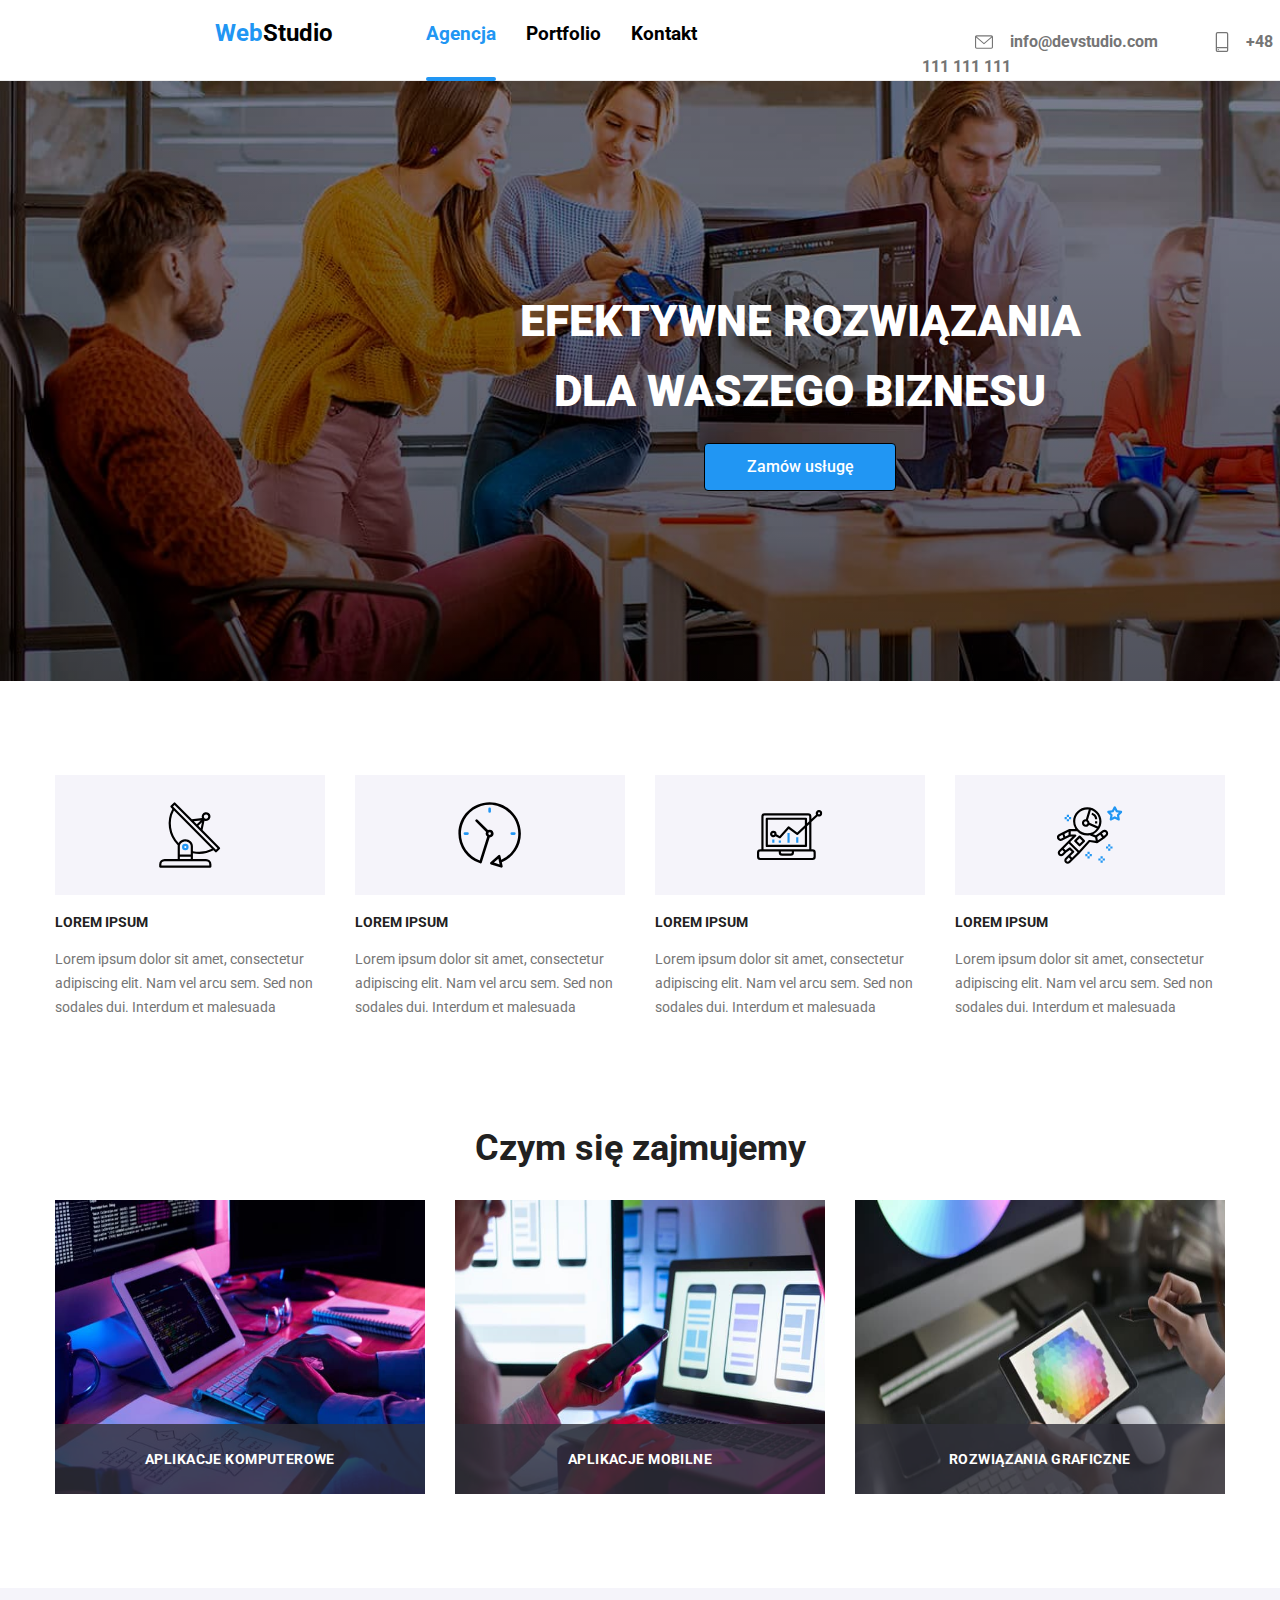
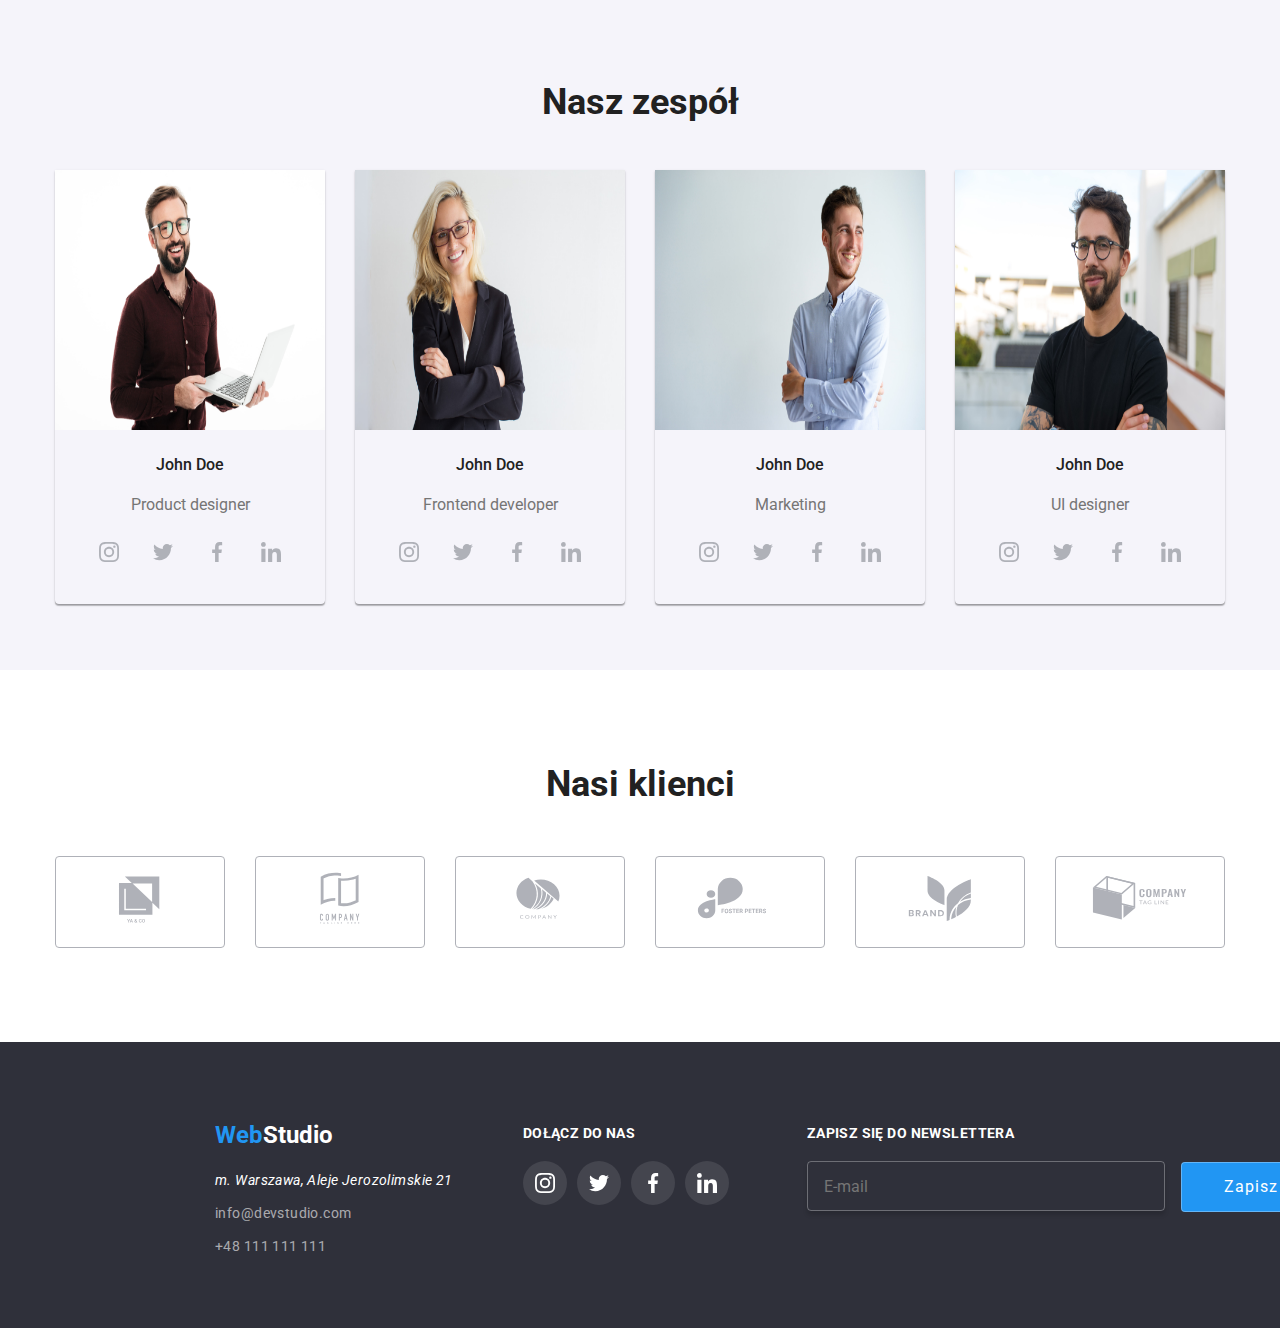
==== commit 3690955f: "icons sizing changed" ====
--- a/index.html
+++ b/index.html
@@ -406,14 +406,14 @@
                 href="https://google.com"
                 target="_blank"
                 rel="noopener noreferrer">
-                <svg width="212" height="120.08">
+                <svg width="106" height="60">
                   <use href="./images/icons.svg#icon-customer_logo"></use>
                 </svg>
               </a>
             </li>
             <li>
               <a href="https://google.com" target="_blank" rel="noopener noreferrer">
-                <svg width="212" height="120.08">
+                <svg width="106" height="60">
                   <use href="./images/icons.svg#icon-customer_logo2"></use>
                 </svg>
               </a>
@@ -423,7 +423,7 @@
                 href="https://google.com"
                 target="_blank"
                 rel="noopener noreferrer">
-                <svg width="212" height="120">
+                <svg width="106" height="60">
                   <use href="./images/icons.svg#icon-customer_logo3"></use>
                 </svg>
               </a>
@@ -433,7 +433,7 @@
                 href="https://google.com"
                 target="_blank"
                 rel="noopener noreferrer">
-                <svg width="212" height="120">
+                <svg width="106" height="60">
                   <use href="./images/icons.svg#icon-customer_logo4"></use>
                 </svg>
               </a>
@@ -443,7 +443,7 @@
                 href="https://google.com"
                 target="_blank"
                 rel="noopener noreferrer">
-                <svg width="212" height="120">
+                <svg width="106" height="60">
                   <use href="./images/icons.svg#icon-customer_logo5"></use>
                 </svg>
               </a>
@@ -453,7 +453,7 @@
                 href="https://google.com"
                 target="_blank"
                 rel="noopener noreferrer">
-                <svg width="212" height="120">
+                <svg width="106" height="60">
                   <use href="./images/icons.svg#icon-customer_logo6"></use>
                 </svg>
               </a>
--- a/css/style.css
+++ b/css/style.css
@@ -11,7 +11,7 @@
   --button-grey: #f5f4fa;
   --border: #eeeeee;
   --header-border: #ececec;
-  --color1: #afb1b8;
+  --web-studio-grey: #afb1b8;
   --footer-socials-bg: rgba(255, 255, 255, 0.1);
   --shadow: rgba(0, 0, 0, 0.1);
   --modal-shadow3: rgba(0, 0, 0, 0.12);
@@ -400,8 +400,10 @@
   width: 44px;
   border-radius: 50%;
   position: relative;
-  fill: var(--color1);
-  transition-property: fill, background-color;
+  fill: var(--web-studio-grey);
+  color: var(--web-studio-grey);
+  --color1: var(--web-studio-grey);
+  transition-property: fill, color, background-color;
   transition-duration: 250ms;
   transition-timing-function: cubic-bezier(0.4, 0, 0.2, 1), ease-in-out;
 }
@@ -410,7 +412,9 @@
 .team-socials li:focus {
   background-color: var(--web-studio-blue);
   fill: var(--white);
-  transition-property: fill, background-color;
+  color: var(--white);
+  --color1: var(--white);
+  transition-property: fill, color, background-color;
   transition-duration: 250ms;
   transition-timing-function: cubic-bezier(0.4, 0, 0.2, 1), ease-in-out;
 }
@@ -458,12 +462,12 @@
   align-items: center;
   width: 170px;
   height: 92px;
-  border: solid 1px var(--color1);
+  border: solid 1px var(--web-studio-grey);
   border-radius: 4px;
   transition-property: border-color, fill;
   transition-duration: 250ms;
   transition-timing-function: cubic-bezier(0.4, 0, 0.2, 1), ease-in-out;
-  fill: var(--color1);
+  fill: var(--web-studio-grey);
 }
 
 .address {
@@ -863,7 +867,7 @@
   transition-property: border, box-shadow;
   transition-duration: 2250ms;
   transition-timing-function: cubic-bezier(0.4, 0, 0.2, 1), ease-in-out;
-  fill: var(--color1);
+  fill: var(--web-studio-grey);
 }
 
 .modal-close:hover,
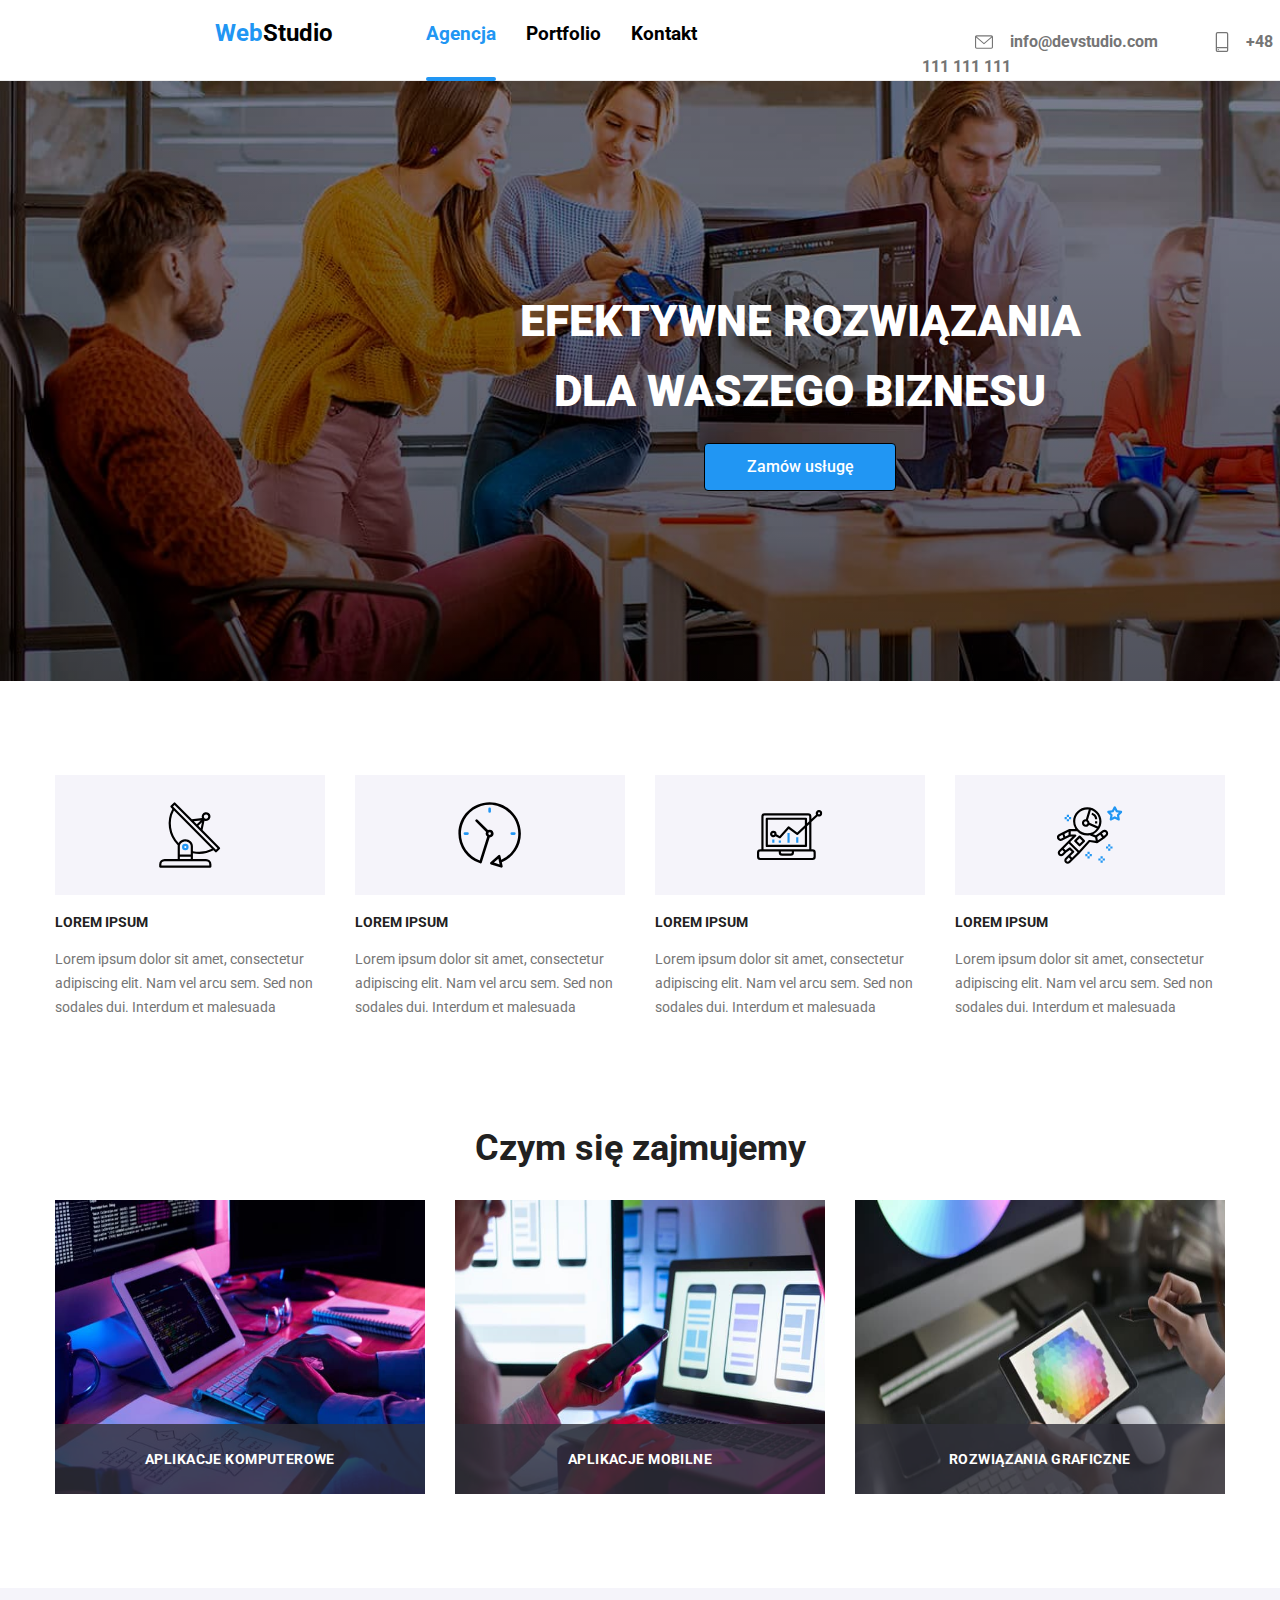
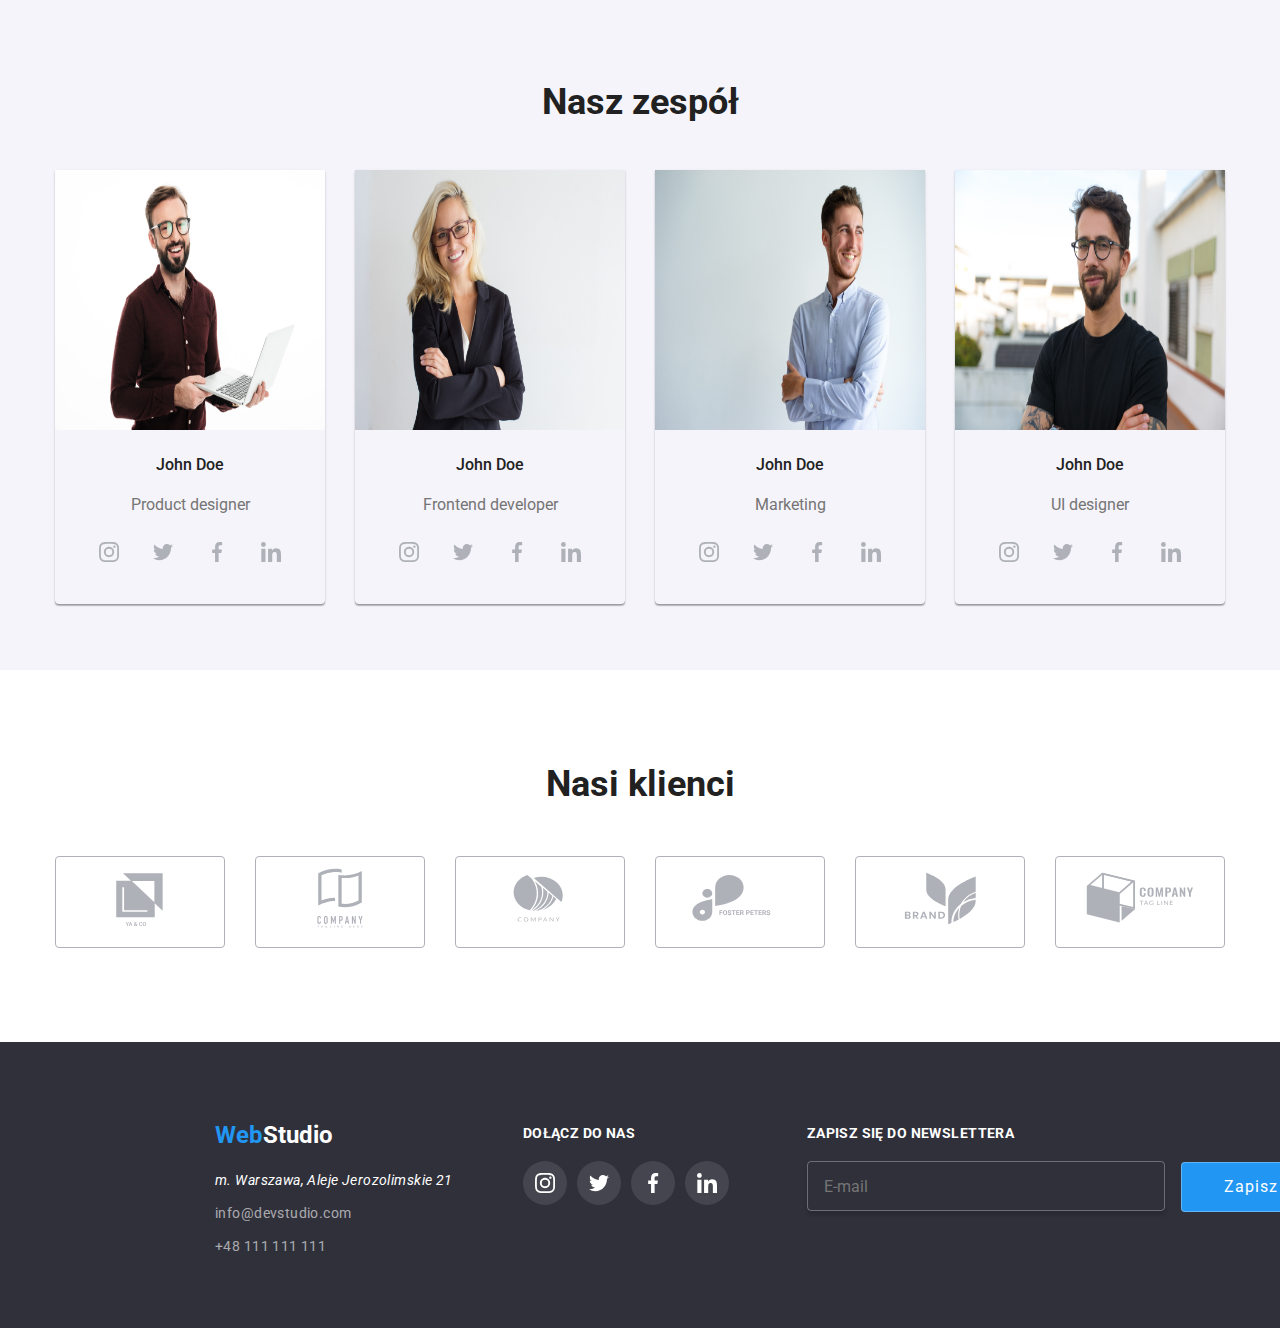
==== commit 14ef3267: "transform times extended" ====
--- a/index.html
+++ b/index.html
@@ -406,14 +406,14 @@
                 href="https://google.com"
                 target="_blank"
                 rel="noopener noreferrer">
-                <svg width="106" height="60">
+                <svg width="212" height="120">
                   <use href="./images/icons.svg#icon-customer_logo"></use>
                 </svg>
               </a>
             </li>
             <li>
               <a href="https://google.com" target="_blank" rel="noopener noreferrer">
-                <svg width="106" height="60">
+                <svg width="212" height="120">
                   <use href="./images/icons.svg#icon-customer_logo2"></use>
                 </svg>
               </a>
@@ -423,7 +423,7 @@
                 href="https://google.com"
                 target="_blank"
                 rel="noopener noreferrer">
-                <svg width="106" height="60">
+                <svg width="212" height="120">
                   <use href="./images/icons.svg#icon-customer_logo3"></use>
                 </svg>
               </a>
@@ -433,7 +433,7 @@
                 href="https://google.com"
                 target="_blank"
                 rel="noopener noreferrer">
-                <svg width="106" height="60">
+                <svg width="212" height="120">
                   <use href="./images/icons.svg#icon-customer_logo4"></use>
                 </svg>
               </a>
@@ -443,7 +443,7 @@
                 href="https://google.com"
                 target="_blank"
                 rel="noopener noreferrer">
-                <svg width="106" height="60">
+                <svg width="212" height="120">
                   <use href="./images/icons.svg#icon-customer_logo5"></use>
                 </svg>
               </a>
@@ -453,7 +453,7 @@
                 href="https://google.com"
                 target="_blank"
                 rel="noopener noreferrer">
-                <svg width="106" height="60">
+                <svg width="212" height="120">
                   <use href="./images/icons.svg#icon-customer_logo6"></use>
                 </svg>
               </a>
--- a/css/style.css
+++ b/css/style.css
@@ -67,7 +67,7 @@
 a:focus {
   color: var(--web-studio-blue);
   transition-property: color;
-  transition-duration: 250ms;
+  transition-duration: 1250ms;
   transition-timing-function: cubic-bezier(0.4, 0, 0.2, 1), ease-in-out;
 }
 
@@ -110,7 +110,7 @@
 .nav-item a {
   color: var(--black);
   transition-property: color;
-  transition-duration: 250ms;
+  transition-duration: 1250ms;
   transition-timing-function: cubic-bezier(0.4, 0, 0.2, 1), ease-in-out;
 }
 
@@ -118,7 +118,7 @@
 .nav-item a:focus {
   color: var(--web-studio-blue);
   transition-property: color;
-  transition-duration: 250ms;
+  transition-duration: 1250ms;
   transition-timing-function: cubic-bezier(0.4, 0, 0.2, 1), ease-in-out;
 }
 
@@ -139,7 +139,7 @@
   border-radius: 2px;
   transform: translateY(32px);
   transition-property: background-color;
-  transition-duration: 250ms;
+  transition-duration: 1250ms;
   transition-timing-function: cubic-bezier(0.4, 0, 0.2, 1), ease-in-out;
 }
 
@@ -169,7 +169,7 @@
   border-radius: 2px;
   transform: translateY(32px);
   transition-property: background-color;
-  transition-duration: 250ms;
+  transition-duration: 1250ms;
   transition-timing-function: cubic-bezier(0.4, 0, 0.2, 1), ease-in-out;
 }
 
@@ -185,7 +185,7 @@
   margin-right: 10px;
   fill: var(--text-color);
   transition-property: fill;
-  transition-duration: 250ms;
+  transition-duration: 1250ms;
   transition-timing-function: cubic-bezier(0.4, 0, 0.2, 1), ease-in-out;
 }
 
@@ -193,7 +193,7 @@
   margin-left: 50px;
   color: var(--text-color);
   transition-property: color;
-  transition-duration: 250ms;
+  transition-duration: 1250ms;
   transition-timing-function: cubic-bezier(0.4, 0, 0.2, 1), ease-in-out;
 }
 
@@ -201,7 +201,7 @@
 .contact-spacing a:focus svg {
   fill: var(--web-studio-blue);
   transition-property: fill;
-  transition-duration: 250ms;
+  transition-duration: 1250ms;
   transition-timing-function: cubic-bezier(0.4, 0, 0.2, 1), ease-in-out;
 }
 
@@ -209,7 +209,7 @@
 .contact-spacing a:focus {
   color: var(--web-studio-blue);
   transition-property: color;
-  transition-duration: 250ms;
+  transition-duration: 1250ms;
   transition-timing-function: cubic-bezier(0.4, 0, 0.2, 1), ease-in-out;
 }
 
@@ -404,7 +404,7 @@
   color: var(--web-studio-grey);
   --color1: var(--web-studio-grey);
   transition-property: fill, color, background-color;
-  transition-duration: 250ms;
+  transition-duration: 1250ms;
   transition-timing-function: cubic-bezier(0.4, 0, 0.2, 1), ease-in-out;
 }
 
@@ -415,7 +415,7 @@
   color: var(--white);
   --color1: var(--white);
   transition-property: fill, color, background-color;
-  transition-duration: 250ms;
+  transition-duration: 1250ms;
   transition-timing-function: cubic-bezier(0.4, 0, 0.2, 1), ease-in-out;
 }
 
@@ -450,9 +450,9 @@
 .customers-icons li:hover,
 .customers-icons li:focus {
   border-color: var(--web-studio-blue);
-  --color1: var(--web-studio-blue);
-  transition-property: border-color, fill;
-  transition-duration: 250ms;
+  fill: var(--web-studio-blue);
+  transition-property: border-color, fill, color;
+  transition-duration: 1250ms;
   transition-timing-function: cubic-bezier(0.4, 0, 0.2, 1), ease-in-out;
 }
 
@@ -464,8 +464,8 @@
   height: 92px;
   border: solid 1px var(--web-studio-grey);
   border-radius: 4px;
-  transition-property: border-color, fill;
-  transition-duration: 250ms;
+  transition-property: border-color, fill, color;
+  transition-duration: 1250ms;
   transition-timing-function: cubic-bezier(0.4, 0, 0.2, 1), ease-in-out;
   fill: var(--web-studio-grey);
 }
@@ -538,7 +538,7 @@
   background-color: var(--footer-socials-bg);
   border-radius: 50%;
   transition-property: background-color, fill;
-  transition-duration: 250ms;
+  transition-duration: 1250ms;
   transition-timing-function: cubic-bezier(0.4, 0, 0.2, 1), ease-in-out;
 }
 
@@ -558,7 +558,7 @@
   background-color: var(--web-studio-blue);
   fill: var(--white);
   transition-property: background-color, fill;
-  transition-duration: 250ms;
+  transition-duration: 1250ms;
   transition-timing-function: cubic-bezier(0.4, 0, 0.2, 1), ease-in-out;
 }
 
@@ -572,7 +572,7 @@
   line-height: 1.714;
   color: var(--white6alpha);
   transition-property: color;
-  transition-duration: 250ms;
+  transition-duration: 1250ms;
   transition-timing-function: cubic-bezier(0.4, 0, 0.2, 1), ease-in-out;
 }
 
@@ -740,7 +740,7 @@
   margin: 0 0 30px 0;
   padding: 0;
   transition-property: box-shadow;
-  transition-duration: 250ms;
+  transition-duration: 1250ms;
   transition-timing-function: cubic-bezier(0.4, 0, 0.2, 1), ease-in-out;
 }
 
@@ -748,7 +748,7 @@
 .portfolio-gallery li:focus .portfolio-overlay {
   transform: translateY(0);
   transition-property: transform;
-  transition-duration: 250ms;
+  transition-duration: 1250ms;
   transition-timing-function: cubic-bezier(0.4, 0, 0.2, 1), ease-in-out;
 }
 
@@ -787,7 +787,7 @@
   background-color: var(--tile);
   transform: translateY(101%);
   transition-property: transform, opacity, visibility;
-  transition-duration: 250ms;
+  transition-duration: 1250ms;
   transition-timing-function: cubic-bezier(0.4, 0, 0.2, 1), ease-in-out;
   padding: 49px 45px 49px 24px;
 }
@@ -817,7 +817,7 @@
   border: 1px solid var(--black);
   border-radius: 4px;
   transition-property: color, box-shadow, text-shadow;
-  transition-duration: 250ms;
+  transition-duration: 1250ms;
   transition-timing-function: cubic-bezier(0.4, 0, 0.2, 1), ease-in-out;
 }
 
